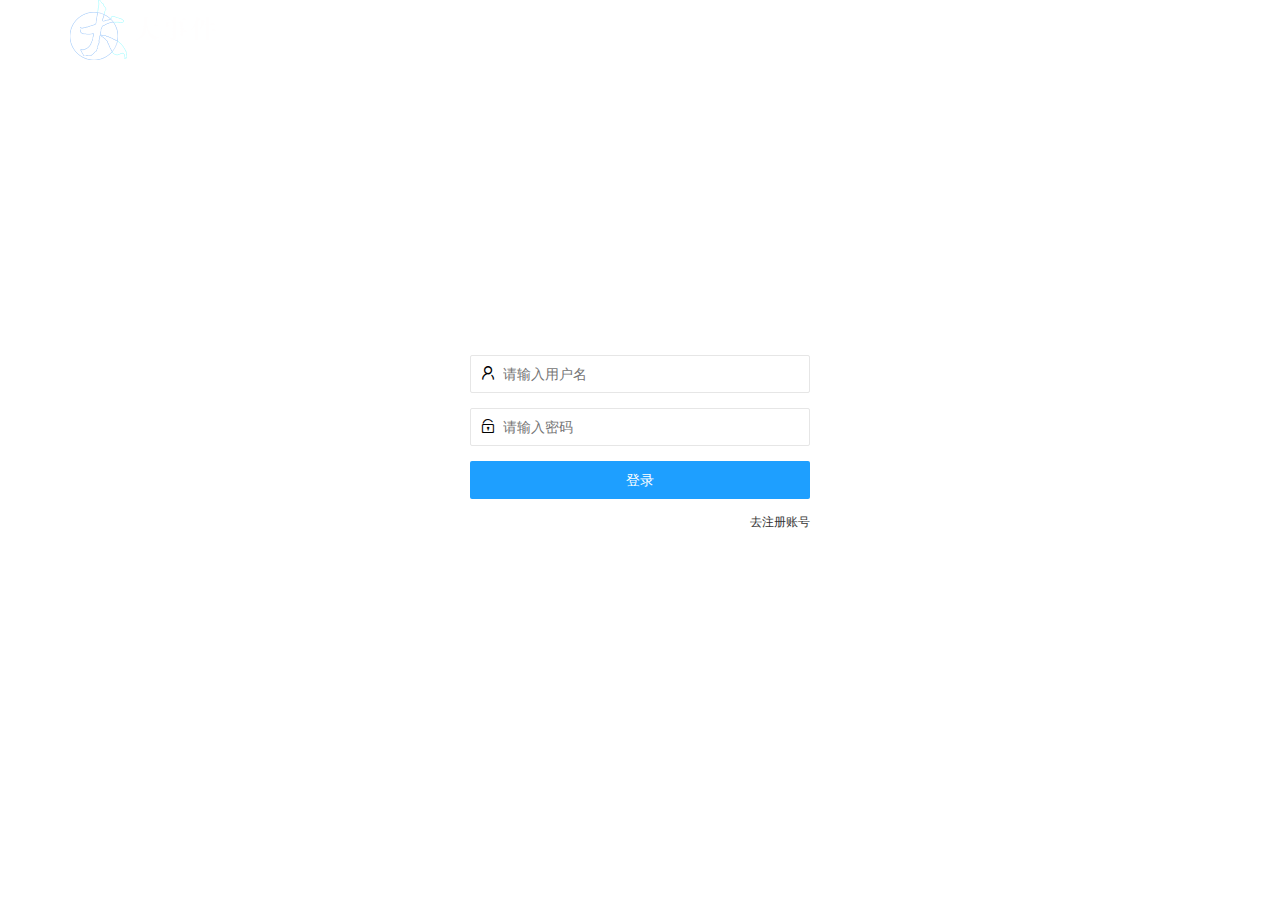
==== login.html @ 5ec87567 "大事件项目" ====
<!DOCTYPE html>
<html lang="en">

<head>
  <meta charset="UTF-8">
  <meta http-equiv="X-UA-Compatible" content="IE=edge">
  <meta name="viewport" content="width=
  , initial-scale=1.0">
  <title>登陆页面</title>
  <!-- 引入 layui 的 css -->
  <link rel="stylesheet" href="./assets/lib/layui/css/layui.css">
  <!-- 引入自己的 css -->
  <link rel="stylesheet" href="./assets/css/login.css">

</head>

<body>
  <!-- logo区域 -->
  <div class="layui-main">
    <img src="./assets/images/logo.png" alt="" />
  </div>

  <!-- login区域 -->
  <div class="loginAndRegBox">
    <div class="title-box"></div>
    <!-- 声明登陆的div -->
    <div class="login-box">
      <!-- 登陆的表单 -->
      <form class="layui-form" id="formLogin">
        <!-- 用户名 -->
        <div class="layui-form-item">
          <i class="layui-icon layui-icon-username"></i>
          <input type="text" name="username" required lay-verify="required" placeholder="请输入用户名" autocomplete="off"
            class="layui-input">
        </div>
        <!-- 密码 -->
        <div class="layui-form-item">
          <i class="layui-icon layui-icon-password"></i>
          <input type="password" name="password" required lay-verify="required|pwd" placeholder="请输入密码"
            autocomplete="off" class="layui-input">
        </div>
        <!-- 登录按钮 -->
        <div class="layui-form-item">
          <button class="layui-btn layui-btn layui-btn-fluid layui-btn layui-btn-normal" lay-submit>登录</button>
        </div>
        <div class="layui-form-item links">
          <a href="javascript:;" id="go2Reg">去注册账号</a>
      </form>
    </div>
  </div>
  <!-- 声明注册的div -->
  <div class="reg-box">
    <!-- 注册的表单 -->
    <form class="layui-form" id="formReg">
      <!-- 用户名 -->
      <div class="layui-form-item">
        <i class="layui-icon layui-icon-username"></i>
        <input type="text" name="username" required lay-verify="required" placeholder="请输入用户名" autocomplete="off"
          class="layui-input">
      </div>
      <!-- 密码 -->
      <div class="layui-form-item">
        <i class="layui-icon layui-icon-password"></i>
        <input type="password" name="password" required lay-verify="required|pwd" placeholder="请输入密码" autocomplete="off"
          class="layui-input">
      </div>
      <!-- 密码确认框 -->
      <div class="layui-form-item">
        <i class="layui-icon layui-icon-password"></i>
        <input id="password" type="password" name="repassword" required lay-verify="required|pwd|repwd" placeholder="再次确认密码"
          autocomplete="off" class="layui-input">
      </div>
      <!-- 注册按钮 -->
      <div class="layui-form-item">
        <button class="layui-btn layui-btn layui-btn-fluid layui-btn layui-btn-normal" lay-submit>注册</button>
      </div>
      <div class="layui-form-item links">
        <a href="javascript:;" id="go2Login">去登录</a>
    </form>
  </div>
  </div>
</body>

</html>

<!-- 导入 layui 的 js 文件 -->
<script src="/大事件/assets/lib/layui/layui.all.js"></script>

<!-- 引入 jQuery 文件 -->
<script src="./assets/lib/jquery.js"></script>

<!-- 导入 baseAPI 文件 -->
<script src="./assets/js/baseAPi.js"></script>

<!-- 引入自己的 js 文件 -->
<script src="./assets/js/login.js"></script>
---- assets/lib/layui/css/layui.css ----
/** layui-v2.5.5 MIT License By https://www.layui.com */
 .layui-inline,img{display:inline-block;vertical-align:middle}h1,h2,h3,h4,h5,h6{font-weight:400}.layui-edge,.layui-header,.layui-inline,.layui-main{position:relative}.layui-body,.layui-edge,.layui-elip{overflow:hidden}.layui-btn,.layui-edge,.layui-inline,img{vertical-align:middle}.layui-btn,.layui-disabled,.layui-icon,.layui-unselect{-moz-user-select:none;-webkit-user-select:none;-ms-user-select:none}.layui-elip,.layui-form-checkbox span,.layui-form-pane .layui-form-label{text-overflow:ellipsis;white-space:nowrap}.layui-breadcrumb,.layui-tree-btnGroup{visibility:hidden}blockquote,body,button,dd,div,dl,dt,form,h1,h2,h3,h4,h5,h6,input,li,ol,p,pre,td,textarea,th,ul{margin:0;padding:0;-webkit-tap-highlight-color:rgba(0,0,0,0)}a:active,a:hover{outline:0}img{border:none}li{list-style:none}table{border-collapse:collapse;border-spacing:0}h4,h5,h6{font-size:100%}button,input,optgroup,option,select,textarea{font-family:inherit;font-size:inherit;font-style:inherit;font-weight:inherit;outline:0}pre{white-space:pre-wrap;white-space:-moz-pre-wrap;white-space:-pre-wrap;white-space:-o-pre-wrap;word-wrap:break-word}body{line-height:24px;font:14px Helvetica Neue,Helvetica,PingFang SC,Tahoma,Arial,sans-serif}hr{height:1px;margin:10px 0;border:0;clear:both}a{color:#333;text-decoration:none}a:hover{color:#777}a cite{font-style:normal;*cursor:pointer}.layui-border-box,.layui-border-box *{box-sizing:border-box}.layui-box,.layui-box *{box-sizing:content-box}.layui-clear{clear:both;*zoom:1}.layui-clear:after{content:'\20';clear:both;*zoom:1;display:block;height:0}.layui-inline{*display:inline;*zoom:1}.layui-edge{display:inline-block;width:0;height:0;border-width:6px;border-style:dashed;border-color:transparent}.layui-edge-top{top:-4px;border-bottom-color:#999;border-bottom-style:solid}.layui-edge-right{border-left-color:#999;border-left-style:solid}.layui-edge-bottom{top:2px;border-top-color:#999;border-top-style:solid}.layui-edge-left{border-right-color:#999;border-right-style:solid}.layui-disabled,.layui-disabled:hover{color:#d2d2d2!important;cursor:not-allowed!important}.layui-circle{border-radius:100%}.layui-show{display:block!important}.layui-hide{display:none!important}@font-face{font-family:layui-icon;src:url(../font/iconfont.eot?v=250);src:url(../font/iconfont.eot?v=250#iefix) format('embedded-opentype'),url(../font/iconfont.woff2?v=250) format('woff2'),url(../font/iconfont.woff?v=250) format('woff'),url(../font/iconfont.ttf?v=250) format('truetype'),url(../font/iconfont.svg?v=250#layui-icon) format('svg')}.layui-icon{font-family:layui-icon!important;font-size:16px;font-style:normal;-webkit-font-smoothing:antialiased;-moz-osx-font-smoothing:grayscale}.layui-icon-reply-fill:before{content:"\e611"}.layui-icon-set-fill:before{content:"\e614"}.layui-icon-menu-fill:before{content:"\e60f"}.layui-icon-search:before{content:"\e615"}.layui-icon-share:before{content:"\e641"}.layui-icon-set-sm:before{content:"\e620"}.layui-icon-engine:before{content:"\e628"}.layui-icon-close:before{content:"\1006"}.layui-icon-close-fill:before{content:"\1007"}.layui-icon-chart-screen:before{content:"\e629"}.layui-icon-star:before{content:"\e600"}.layui-icon-circle-dot:before{content:"\e617"}.layui-icon-chat:before{content:"\e606"}.layui-icon-release:before{content:"\e609"}.layui-icon-list:before{content:"\e60a"}.layui-icon-chart:before{content:"\e62c"}.layui-icon-ok-circle:before{content:"\1005"}.layui-icon-layim-theme:before{content:"\e61b"}.layui-icon-table:before{content:"\e62d"}.layui-icon-right:before{content:"\e602"}.layui-icon-left:before{content:"\e603"}.layui-icon-cart-simple:before{content:"\e698"}.layui-icon-face-cry:before{content:"\e69c"}.layui-icon-face-smile:before{content:"\e6af"}.layui-icon-survey:before{content:"\e6b2"}.layui-icon-tree:before{content:"\e62e"}.layui-icon-upload-circle:before{content:"\e62f"}.layui-icon-add-circle:before{content:"\e61f"}.layui-icon-download-circle:before{content:"\e601"}.layui-icon-templeate-1:before{content:"\e630"}.layui-icon-util:before{content:"\e631"}.layui-icon-face-surprised:before{content:"\e664"}.layui-icon-edit:before{content:"\e642"}.layui-icon-speaker:before{content:"\e645"}.layui-icon-down:before{content:"\e61a"}.layui-icon-file:before{content:"\e621"}.layui-icon-layouts:before{content:"\e632"}.layui-icon-rate-half:before{content:"\e6c9"}.layui-icon-add-circle-fine:before{content:"\e608"}.layui-icon-prev-circle:before{content:"\e633"}.layui-icon-read:before{content:"\e705"}.layui-icon-404:before{content:"\e61c"}.layui-icon-carousel:before{content:"\e634"}.layui-icon-help:before{content:"\e607"}.layui-icon-code-circle:before{content:"\e635"}.layui-icon-water:before{content:"\e636"}.layui-icon-username:before{content:"\e66f"}.layui-icon-find-fill:before{content:"\e670"}.layui-icon-about:before{content:"\e60b"}.layui-icon-location:before{content:"\e715"}.layui-icon-up:before{content:"\e619"}.layui-icon-pause:before{content:"\e651"}.layui-icon-date:before{content:"\e637"}.layui-icon-layim-uploadfile:before{content:"\e61d"}.layui-icon-delete:before{content:"\e640"}.layui-icon-play:before{content:"\e652"}.layui-icon-top:before{content:"\e604"}.layui-icon-friends:before{content:"\e612"}.layui-icon-refresh-3:before{content:"\e9aa"}.layui-icon-ok:before{content:"\e605"}.layui-icon-layer:before{content:"\e638"}.layui-icon-face-smile-fine:before{content:"\e60c"}.layui-icon-dollar:before{content:"\e659"}.layui-icon-group:before{content:"\e613"}.layui-icon-layim-download:before{content:"\e61e"}.layui-icon-picture-fine:before{content:"\e60d"}.layui-icon-link:before{content:"\e64c"}.layui-icon-diamond:before{content:"\e735"}.layui-icon-log:before{content:"\e60e"}.layui-icon-rate-solid:before{content:"\e67a"}.layui-icon-fonts-del:before{content:"\e64f"}.layui-icon-unlink:before{content:"\e64d"}.layui-icon-fonts-clear:before{content:"\e639"}.layui-icon-triangle-r:before{content:"\e623"}.layui-icon-circle:before{content:"\e63f"}.layui-icon-radio:before{content:"\e643"}.layui-icon-align-center:before{content:"\e647"}.layui-icon-align-right:before{content:"\e648"}.layui-icon-align-left:before{content:"\e649"}.layui-icon-loading-1:before{content:"\e63e"}.layui-icon-return:before{content:"\e65c"}.layui-icon-fonts-strong:before{content:"\e62b"}.layui-icon-upload:before{content:"\e67c"}.layui-icon-dialogue:before{content:"\e63a"}.layui-icon-video:before{content:"\e6ed"}.layui-icon-headset:before{content:"\e6fc"}.layui-icon-cellphone-fine:before{content:"\e63b"}.layui-icon-add-1:before{content:"\e654"}.layui-icon-face-smile-b:before{content:"\e650"}.layui-icon-fonts-html:before{content:"\e64b"}.layui-icon-form:before{content:"\e63c"}.layui-icon-cart:before{content:"\e657"}.layui-icon-camera-fill:before{content:"\e65d"}.layui-icon-tabs:before{content:"\e62a"}.layui-icon-fonts-code:before{content:"\e64e"}.layui-icon-fire:before{content:"\e756"}.layui-icon-set:before{content:"\e716"}.layui-icon-fonts-u:before{content:"\e646"}.layui-icon-triangle-d:before{content:"\e625"}.layui-icon-tips:before{content:"\e702"}.layui-icon-picture:before{content:"\e64a"}.layui-icon-more-vertical:before{content:"\e671"}.layui-icon-flag:before{content:"\e66c"}.layui-icon-loading:before{content:"\e63d"}.layui-icon-fonts-i:before{content:"\e644"}.layui-icon-refresh-1:before{content:"\e666"}.layui-icon-rmb:before{content:"\e65e"}.layui-icon-home:before{content:"\e68e"}.layui-icon-user:before{content:"\e770"}.layui-icon-notice:before{content:"\e667"}.layui-icon-login-weibo:before{content:"\e675"}.layui-icon-voice:before{content:"\e688"}.layui-icon-upload-drag:before{content:"\e681"}.layui-icon-login-qq:before{content:"\e676"}.layui-icon-snowflake:before{content:"\e6b1"}.layui-icon-file-b:before{content:"\e655"}.layui-icon-template:before{content:"\e663"}.layui-icon-auz:before{content:"\e672"}.layui-icon-console:before{content:"\e665"}.layui-icon-app:before{content:"\e653"}.layui-icon-prev:before{content:"\e65a"}.layui-icon-website:before{content:"\e7ae"}.layui-icon-next:before{content:"\e65b"}.layui-icon-component:before{content:"\e857"}.layui-icon-more:before{content:"\e65f"}.layui-icon-login-wechat:before{content:"\e677"}.layui-icon-shrink-right:before{content:"\e668"}.layui-icon-spread-left:before{content:"\e66b"}.layui-icon-camera:before{content:"\e660"}.layui-icon-note:before{content:"\e66e"}.layui-icon-refresh:before{content:"\e669"}.layui-icon-female:before{content:"\e661"}.layui-icon-male:before{content:"\e662"}.layui-icon-password:before{content:"\e673"}.layui-icon-senior:before{content:"\e674"}.layui-icon-theme:before{content:"\e66a"}.layui-icon-tread:before{content:"\e6c5"}.layui-icon-praise:before{content:"\e6c6"}.layui-icon-star-fill:before{content:"\e658"}.layui-icon-rate:before{content:"\e67b"}.layui-icon-template-1:before{content:"\e656"}.layui-icon-vercode:before{content:"\e679"}.layui-icon-cellphone:before{content:"\e678"}.layui-icon-screen-full:before{content:"\e622"}.layui-icon-screen-restore:before{content:"\e758"}.layui-icon-cols:before{content:"\e610"}.layui-icon-export:before{content:"\e67d"}.layui-icon-print:before{content:"\e66d"}.layui-icon-slider:before{content:"\e714"}.layui-icon-addition:before{content:"\e624"}.layui-icon-subtraction:before{content:"\e67e"}.layui-icon-service:before{content:"\e626"}.layui-icon-transfer:before{content:"\e691"}.layui-main{width:1140px;margin:0 auto}.layui-header{z-index:1000;height:60px}.layui-header a:hover{transition:all .5s;-webkit-transition:all .5s}.layui-side{position:fixed;left:0;top:0;bottom:0;z-index:999;width:200px;overflow-x:hidden}.layui-side-scroll{position:relative;width:220px;height:100%;overflow-x:hidden}.layui-body{position:absolute;left:200px;right:0;top:0;bottom:0;z-index:998;width:auto;overflow-y:auto;box-sizing:border-box}.layui-layout-body{overflow:hidden}.layui-layout-admin .layui-header{background-color:#23262E}.layui-layout-admin .layui-side{top:60px;width:200px;overflow-x:hidden}.layui-layout-admin .layui-body{position:fixed;top:60px;bottom:44px}.layui-layout-admin .layui-main{width:auto;margin:0 15px}.layui-layout-admin .layui-footer{position:fixed;left:200px;right:0;bottom:0;height:44px;line-height:44px;padding:0 15px;background-color:#eee}.layui-layout-admin .layui-logo{position:absolute;left:0;top:0;width:200px;height:100%;line-height:60px;text-align:center;color:#009688;font-size:16px}.layui-layout-admin .layui-header .layui-nav{background:0 0}.layui-layout-left{position:absolute!important;left:200px;top:0}.layui-layout-right{position:absolute!important;right:0;top:0}.layui-container{position:relative;margin:0 auto;padding:0 15px;box-sizing:border-box}.layui-fluid{position:relative;margin:0 auto;padding:0 15px}.layui-row:after,.layui-row:before{content:'';display:block;clear:both}.layui-col-lg1,.layui-col-lg10,.layui-col-lg11,.layui-col-lg12,.layui-col-lg2,.layui-col-lg3,.layui-col-lg4,.layui-col-lg5,.layui-col-lg6,.layui-col-lg7,.layui-col-lg8,.layui-col-lg9,.layui-col-md1,.layui-col-md10,.layui-col-md11,.layui-col-md12,.layui-col-md2,.layui-col-md3,.layui-col-md4,.layui-col-md5,.layui-col-md6,.layui-col-md7,.layui-col-md8,.layui-col-md9,.layui-col-sm1,.layui-col-sm10,.layui-col-sm11,.layui-col-sm12,.layui-col-sm2,.layui-col-sm3,.layui-col-sm4,.layui-col-sm5,.layui-col-sm6,.layui-col-sm7,.layui-col-sm8,.layui-col-sm9,.layui-col-xs1,.layui-col-xs10,.layui-col-xs11,.layui-col-xs12,.layui-col-xs2,.layui-col-xs3,.layui-col-xs4,.layui-col-xs5,.layui-col-xs6,.layui-col-xs7,.layui-col-xs8,.layui-col-xs9{position:relative;display:block;box-sizing:border-box}.layui-col-xs1,.layui-col-xs10,.layui-col-xs11,.layui-col-xs12,.layui-col-xs2,.layui-col-xs3,.layui-col-xs4,.layui-col-xs5,.layui-col-xs6,.layui-col-xs7,.layui-col-xs8,.layui-col-xs9{float:left}.layui-col-xs1{width:8.33333333%}.layui-col-xs2{width:16.66666667%}.layui-col-xs3{width:25%}.layui-col-xs4{width:33.33333333%}.layui-col-xs5{width:41.66666667%}.layui-col-xs6{width:50%}.layui-col-xs7{width:58.33333333%}.layui-col-xs8{width:66.66666667%}.layui-col-xs9{width:75%}.layui-col-xs10{width:83.33333333%}.layui-col-xs11{width:91.66666667%}.layui-col-xs12{width:100%}.layui-col-xs-offset1{margin-left:8.33333333%}.layui-col-xs-offset2{margin-left:16.66666667%}.layui-col-xs-offset3{margin-left:25%}.layui-col-xs-offset4{margin-left:33.33333333%}.layui-col-xs-offset5{margin-left:41.66666667%}.layui-col-xs-offset6{margin-left:50%}.layui-col-xs-offset7{margin-left:58.33333333%}.layui-col-xs-offset8{margin-left:66.66666667%}.layui-col-xs-offset9{margin-left:75%}.layui-col-xs-offset10{margin-left:83.33333333%}.layui-col-xs-offset11{margin-left:91.66666667%}.layui-col-xs-offset12{margin-left:100%}@media screen and (max-width:768px){.layui-hide-xs{display:none!important}.layui-show-xs-block{display:block!important}.layui-show-xs-inline{display:inline!important}.layui-show-xs-inline-block{display:inline-block!important}}@media screen and (min-width:768px){.layui-container{width:750px}.layui-hide-sm{display:none!important}.layui-show-sm-block{display:block!important}.layui-show-sm-inline{display:inline!important}.layui-show-sm-inline-block{display:inline-block!important}.layui-col-sm1,.layui-col-sm10,.layui-col-sm11,.layui-col-sm12,.layui-col-sm2,.layui-col-sm3,.layui-col-sm4,.layui-col-sm5,.layui-col-sm6,.layui-col-sm7,.layui-col-sm8,.layui-col-sm9{float:left}.layui-col-sm1{width:8.33333333%}.layui-col-sm2{width:16.66666667%}.layui-col-sm3{width:25%}.layui-col-sm4{width:33.33333333%}.layui-col-sm5{width:41.66666667%}.layui-col-sm6{width:50%}.layui-col-sm7{width:58.33333333%}.layui-col-sm8{width:66.66666667%}.layui-col-sm9{width:75%}.layui-col-sm10{width:83.33333333%}.layui-col-sm11{width:91.66666667%}.layui-col-sm12{width:100%}.layui-col-sm-offset1{margin-left:8.33333333%}.layui-col-sm-offset2{margin-left:16.66666667%}.layui-col-sm-offset3{margin-left:25%}.layui-col-sm-offset4{margin-left:33.33333333%}.layui-col-sm-offset5{margin-left:41.66666667%}.layui-col-sm-offset6{margin-left:50%}.layui-col-sm-offset7{margin-left:58.33333333%}.layui-col-sm-offset8{margin-left:66.66666667%}.layui-col-sm-offset9{margin-left:75%}.layui-col-sm-offset10{margin-left:83.33333333%}.layui-col-sm-offset11{margin-left:91.66666667%}.layui-col-sm-offset12{margin-left:100%}}@media screen and (min-width:992px){.layui-container{width:970px}.layui-hide-md{display:none!important}.layui-show-md-block{display:block!important}.layui-show-md-inline{display:inline!important}.layui-show-md-inline-block{display:inline-block!important}.layui-col-md1,.layui-col-md10,.layui-col-md11,.layui-col-md12,.layui-col-md2,.layui-col-md3,.layui-col-md4,.layui-col-md5,.layui-col-md6,.layui-col-md7,.layui-col-md8,.layui-col-md9{float:left}.layui-col-md1{width:8.33333333%}.layui-col-md2{width:16.66666667%}.layui-col-md3{width:25%}.layui-col-md4{width:33.33333333%}.layui-col-md5{width:41.66666667%}.layui-col-md6{width:50%}.layui-col-md7{width:58.33333333%}.layui-col-md8{width:66.66666667%}.layui-col-md9{width:75%}.layui-col-md10{width:83.33333333%}.layui-col-md11{width:91.66666667%}.layui-col-md12{width:100%}.layui-col-md-offset1{margin-left:8.33333333%}.layui-col-md-offset2{margin-left:16.66666667%}.layui-col-md-offset3{margin-left:25%}.layui-col-md-offset4{margin-left:33.33333333%}.layui-col-md-offset5{margin-left:41.66666667%}.layui-col-md-offset6{margin-left:50%}.layui-col-md-offset7{margin-left:58.33333333%}.layui-col-md-offset8{margin-left:66.66666667%}.layui-col-md-offset9{margin-left:75%}.layui-col-md-offset10{margin-left:83.33333333%}.layui-col-md-offset11{margin-left:91.66666667%}.layui-col-md-offset12{margin-left:100%}}@media screen and (min-width:1200px){.layui-container{width:1170px}.layui-hide-lg{display:none!important}.layui-show-lg-block{display:block!important}.layui-show-lg-inline{display:inline!important}.layui-show-lg-inline-block{display:inline-block!important}.layui-col-lg1,.layui-col-lg10,.layui-col-lg11,.layui-col-lg12,.layui-col-lg2,.layui-col-lg3,.layui-col-lg4,.layui-col-lg5,.layui-col-lg6,.layui-col-lg7,.layui-col-lg8,.layui-col-lg9{float:left}.layui-col-lg1{width:8.33333333%}.layui-col-lg2{width:16.66666667%}.layui-col-lg3{width:25%}.layui-col-lg4{width:33.33333333%}.layui-col-lg5{width:41.66666667%}.layui-col-lg6{width:50%}.layui-col-lg7{width:58.33333333%}.layui-col-lg8{width:66.66666667%}.layui-col-lg9{width:75%}.layui-col-lg10{width:83.33333333%}.layui-col-lg11{width:91.66666667%}.layui-col-lg12{width:100%}.layui-col-lg-offset1{margin-left:8.33333333%}.layui-col-lg-offset2{margin-left:16.66666667%}.layui-col-lg-offset3{margin-left:25%}.layui-col-lg-offset4{margin-left:33.33333333%}.layui-col-lg-offset5{margin-left:41.66666667%}.layui-col-lg-offset6{margin-left:50%}.layui-col-lg-offset7{margin-left:58.33333333%}.layui-col-lg-offset8{margin-left:66.66666667%}.layui-col-lg-offset9{margin-left:75%}.layui-col-lg-offset10{margin-left:83.33333333%}.layui-col-lg-offset11{margin-left:91.66666667%}.layui-col-lg-offset12{margin-left:100%}}.layui-col-space1{margin:-.5px}.layui-col-space1>*{padding:.5px}.layui-col-space3{margin:-1.5px}.layui-col-space3>*{padding:1.5px}.layui-col-space5{margin:-2.5px}.layui-col-space5>*{padding:2.5px}.layui-col-space8{margin:-3.5px}.layui-col-space8>*{padding:3.5px}.layui-col-space10{margin:-5px}.layui-col-space10>*{padding:5px}.layui-col-space12{margin:-6px}.layui-col-space12>*{padding:6px}.layui-col-space15{margin:-7.5px}.layui-col-space15>*{padding:7.5px}.layui-col-space18{margin:-9px}.layui-col-space18>*{padding:9px}.layui-col-space20{margin:-10px}.layui-col-space20>*{padding:10px}.layui-col-space22{margin:-11px}.layui-col-space22>*{padding:11px}.layui-col-space25{margin:-12.5px}.layui-col-space25>*{padding:12.5px}.layui-col-space30{margin:-15px}.layui-col-space30>*{padding:15px}.layui-btn,.layui-input,.layui-select,.layui-textarea,.layui-upload-button{outline:0;-webkit-appearance:none;transition:all .3s;-webkit-transition:all .3s;box-sizing:border-box}.layui-elem-quote{margin-bottom:10px;padding:15px;line-height:22px;border-left:5px solid #009688;border-radius:0 2px 2px 0;background-color:#f2f2f2}.layui-quote-nm{border-style:solid;border-width:1px 1px 1px 5px;background:0 0}.layui-elem-field{margin-bottom:10px;padding:0;border-width:1px;border-style:solid}.layui-elem-field legend{margin-left:20px;padding:0 10px;font-size:20px;font-weight:300}.layui-field-title{margin:10px 0 20px;border-width:1px 0 0}.layui-field-box{padding:10px 15px}.layui-field-title .layui-field-box{padding:10px 0}.layui-progress{position:relative;height:6px;border-radius:20px;background-color:#e2e2e2}.layui-progress-bar{position:absolute;left:0;top:0;width:0;max-width:100%;height:6px;border-radius:20px;text-align:right;background-color:#5FB878;transition:all .3s;-webkit-transition:all .3s}.layui-progress-big,.layui-progress-big .layui-progress-bar{height:18px;line-height:18px}.layui-progress-text{position:relative;top:-20px;line-height:18px;font-size:12px;color:#666}.layui-progress-big .layui-progress-text{position:static;padding:0 10px;color:#fff}.layui-collapse{border-width:1px;border-style:solid;border-radius:2px}.layui-colla-content,.layui-colla-item{border-top-width:1px;border-top-style:solid}.layui-colla-item:first-child{border-top:none}.layui-colla-title{position:relative;height:42px;line-height:42px;padding:0 15px 0 35px;color:#333;background-color:#f2f2f2;cursor:pointer;font-size:14px;overflow:hidden}.layui-colla-content{display:none;padding:10px 15px;line-height:22px;color:#666}.layui-colla-icon{position:absolute;left:15px;top:0;font-size:14px}.layui-card{margin-bottom:15px;border-radius:2px;background-color:#fff;box-shadow:0 1px 2px 0 rgba(0,0,0,.05)}.layui-card:last-child{margin-bottom:0}.layui-card-header{position:relative;height:42px;line-height:42px;padding:0 15px;border-bottom:1px solid #f6f6f6;color:#333;border-radius:2px 2px 0 0;font-size:14px}.layui-bg-black,.layui-bg-blue,.layui-bg-cyan,.layui-bg-green,.layui-bg-orange,.layui-bg-red{color:#fff!important}.layui-card-body{position:relative;padding:10px 15px;line-height:24px}.layui-card-body[pad15]{padding:15px}.layui-card-body[pad20]{padding:20px}.layui-card-body .layui-table{margin:5px 0}.layui-card .layui-tab{margin:0}.layui-panel-window{position:relative;padding:15px;border-radius:0;border-top:5px solid #E6E6E6;background-color:#fff}.layui-auxiliar-moving{position:fixed;left:0;right:0;top:0;bottom:0;width:100%;height:100%;background:0 0;z-index:9999999999}.layui-form-label,.layui-form-mid,.layui-form-select,.layui-input-block,.layui-input-inline,.layui-textarea{position:relative}.layui-bg-red{background-color:#FF5722!important}.layui-bg-orange{background-color:#FFB800!important}.layui-bg-green{background-color:#009688!important}.layui-bg-cyan{background-color:#2F4056!important}.layui-bg-blue{background-color:#1E9FFF!important}.layui-bg-black{background-color:#393D49!important}.layui-bg-gray{background-color:#eee!important;color:#666!important}.layui-badge-rim,.layui-colla-content,.layui-colla-item,.layui-collapse,.layui-elem-field,.layui-form-pane .layui-form-item[pane],.layui-form-pane .layui-form-label,.layui-input,.layui-layedit,.layui-layedit-tool,.layui-quote-nm,.layui-select,.layui-tab-bar,.layui-tab-card,.layui-tab-title,.layui-tab-title .layui-this:after,.layui-textarea{border-color:#e6e6e6}.layui-timeline-item:before,hr{background-color:#e6e6e6}.layui-text{line-height:22px;font-size:14px;color:#666}.layui-text h1,.layui-text h2,.layui-text h3{font-weight:500;color:#333}.layui-text h1{font-size:30px}.layui-text h2{font-size:24px}.layui-text h3{font-size:18px}.layui-text a:not(.layui-btn){color:#01AAED}.layui-text a:not(.layui-btn):hover{text-decoration:underline}.layui-text ul{padding:5px 0 5px 15px}.layui-text ul li{margin-top:5px;list-style-type:disc}.layui-text em,.layui-word-aux{color:#999!important;padding:0 5px!important}.layui-btn{display:inline-block;height:38px;line-height:38px;padding:0 18px;background-color:#009688;color:#fff;white-space:nowrap;text-align:center;font-size:14px;border:none;border-radius:2px;cursor:pointer}.layui-btn:hover{opacity:.8;filter:alpha(opacity=80);color:#fff}.layui-btn:active{opacity:1;filter:alpha(opacity=100)}.layui-btn+.layui-btn{margin-left:10px}.layui-btn-container{font-size:0}.layui-btn-container .layui-btn{margin-right:10px;margin-bottom:10px}.layui-btn-container .layui-btn+.layui-btn{margin-left:0}.layui-table .layui-btn-container .layui-btn{margin-bottom:9px}.layui-btn-radius{border-radius:100px}.layui-btn .layui-icon{margin-right:3px;font-size:18px;vertical-align:bottom;vertical-align:middle\9}.layui-btn-primary{border:1px solid #C9C9C9;background-color:#fff;color:#555}.layui-btn-primary:hover{border-color:#009688;color:#333}.layui-btn-normal{background-color:#1E9FFF}.layui-btn-warm{background-color:#FFB800}.layui-btn-danger{background-color:#FF5722}.layui-btn-checked{background-color:#5FB878}.layui-btn-disabled,.layui-btn-disabled:active,.layui-btn-disabled:hover{border:1px solid #e6e6e6;background-color:#FBFBFB;color:#C9C9C9;cursor:not-allowed;opacity:1}.layui-btn-lg{height:44px;line-height:44px;padding:0 25px;font-size:16px}.layui-btn-sm{height:30px;line-height:30px;padding:0 10px;font-size:12px}.layui-btn-sm i{font-size:16px!important}.layui-btn-xs{height:22px;line-height:22px;padding:0 5px;font-size:12px}.layui-btn-xs i{font-size:14px!important}.layui-btn-group{display:inline-block;vertical-align:middle;font-size:0}.layui-btn-group .layui-btn{margin-left:0!important;margin-right:0!important;border-left:1px solid rgba(255,255,255,.5);border-radius:0}.layui-btn-group .layui-btn-primary{border-left:none}.layui-btn-group .layui-btn-primary:hover{border-color:#C9C9C9;color:#009688}.layui-btn-group .layui-btn:first-child{border-left:none;border-radius:2px 0 0 2px}.layui-btn-group .layui-btn-primary:first-child{border-left:1px solid #c9c9c9}.layui-btn-group .layui-btn:last-child{border-radius:0 2px 2px 0}.layui-btn-group .layui-btn+.layui-btn{margin-left:0}.layui-btn-group+.layui-btn-group{margin-left:10px}.layui-btn-fluid{width:100%}.layui-input,.layui-select,.layui-textarea{height:38px;line-height:1.3;line-height:38px\9;border-width:1px;border-style:solid;background-color:#fff;border-radius:2px}.layui-input::-webkit-input-placeholder,.layui-select::-webkit-input-placeholder,.layui-textarea::-webkit-input-placeholder{line-height:1.3}.layui-input,.layui-textarea{display:block;width:100%;padding-left:10px}.layui-input:hover,.layui-textarea:hover{border-color:#D2D2D2!important}.layui-input:focus,.layui-textarea:focus{border-color:#C9C9C9!important}.layui-textarea{min-height:100px;height:auto;line-height:20px;padding:6px 10px;resize:vertical}.layui-select{padding:0 10px}.layui-form input[type=checkbox],.layui-form input[type=radio],.layui-form select{display:none}.layui-form [lay-ignore]{display:initial}.layui-form-item{margin-bottom:15px;clear:both;*zoom:1}.layui-form-item:after{content:'\20';clear:both;*zoom:1;display:block;height:0}.layui-form-label{float:left;display:block;padding:9px 15px;width:80px;font-weight:400;line-height:20px;text-align:right}.layui-form-label-col{display:block;float:none;padding:9px 0;line-height:20px;text-align:left}.layui-form-item .layui-inline{margin-bottom:5px;margin-right:10px}.layui-input-block{margin-left:110px;min-height:36px}.layui-input-inline{display:inline-block;vertical-align:middle}.layui-form-item .layui-input-inline{float:left;width:190px;margin-right:10px}.layui-form-text .layui-input-inline{width:auto}.layui-form-mid{float:left;display:block;padding:9px 0!important;line-height:20px;margin-right:10px}.layui-form-danger+.layui-form-select .layui-input,.layui-form-danger:focus{border-color:#FF5722!important}.layui-form-select .layui-input{padding-right:30px;cursor:pointer}.layui-form-select .layui-edge{position:absolute;right:10px;top:50%;margin-top:-3px;cursor:pointer;border-width:6px;border-top-color:#c2c2c2;border-top-style:solid;transition:all .3s;-webkit-transition:all .3s}.layui-form-select dl{display:none;position:absolute;left:0;top:42px;padding:5px 0;z-index:899;min-width:100%;border:1px solid #d2d2d2;max-height:300px;overflow-y:auto;background-color:#fff;border-radius:2px;box-shadow:0 2px 4px rgba(0,0,0,.12);box-sizing:border-box}.layui-form-select dl dd,.layui-form-select dl dt{padding:0 10px;line-height:36px;white-space:nowrap;overflow:hidden;text-overflow:ellipsis}.layui-form-select dl dt{font-size:12px;color:#999}.layui-form-select dl dd{cursor:pointer}.layui-form-select dl dd:hover{background-color:#f2f2f2;-webkit-transition:.5s all;transition:.5s all}.layui-form-select .layui-select-group dd{padding-left:20px}.layui-form-select dl dd.layui-select-tips{padding-left:10px!important;color:#999}.layui-form-select dl dd.layui-this{background-color:#5FB878;color:#fff}.layui-form-checkbox,.layui-form-select dl dd.layui-disabled{background-color:#fff}.layui-form-selected dl{display:block}.layui-form-checkbox,.layui-form-checkbox *,.layui-form-switch{display:inline-block;vertical-align:middle}.layui-form-selected .layui-edge{margin-top:-9px;-webkit-transform:rotate(180deg);transform:rotate(180deg);margin-top:-3px\9}:root .layui-form-selected .layui-edge{margin-top:-9px\0/IE9}.layui-form-selectup dl{top:auto;bottom:42px}.layui-select-none{margin:5px 0;text-align:center;color:#999}.layui-select-disabled .layui-disabled{border-color:#eee!important}.layui-select-disabled .layui-edge{border-top-color:#d2d2d2}.layui-form-checkbox{position:relative;height:30px;line-height:30px;margin-right:10px;padding-right:30px;cursor:pointer;font-size:0;-webkit-transition:.1s linear;transition:.1s linear;box-sizing:border-box}.layui-form-checkbox span{padding:0 10px;height:100%;font-size:14px;border-radius:2px 0 0 2px;background-color:#d2d2d2;color:#fff;overflow:hidden}.layui-form-checkbox:hover span{background-color:#c2c2c2}.layui-form-checkbox i{position:absolute;right:0;top:0;width:30px;height:28px;border:1px solid #d2d2d2;border-left:none;border-radius:0 2px 2px 0;color:#fff;font-size:20px;text-align:center}.layui-form-checkbox:hover i{border-color:#c2c2c2;color:#c2c2c2}.layui-form-checked,.layui-form-checked:hover{border-color:#5FB878}.layui-form-checked span,.layui-form-checked:hover span{background-color:#5FB878}.layui-form-checked i,.layui-form-checked:hover i{color:#5FB878}.layui-form-item .layui-form-checkbox{margin-top:4px}.layui-form-checkbox[lay-skin=primary]{height:auto!important;line-height:normal!important;min-width:18px;min-height:18px;border:none!important;margin-right:0;padding-left:28px;padding-right:0;background:0 0}.layui-form-checkbox[lay-skin=primary] span{padding-left:0;padding-right:15px;line-height:18px;background:0 0;color:#666}.layui-form-checkbox[lay-skin=primary] i{right:auto;left:0;width:16px;height:16px;line-height:16px;border:1px solid #d2d2d2;font-size:12px;border-radius:2px;background-color:#fff;-webkit-transition:.1s linear;transition:.1s linear}.layui-form-checkbox[lay-skin=primary]:hover i{border-color:#5FB878;color:#fff}.layui-form-checked[lay-skin=primary] i{border-color:#5FB878!important;background-color:#5FB878;color:#fff}.layui-checkbox-disbaled[lay-skin=primary] span{background:0 0!important;color:#c2c2c2}.layui-checkbox-disbaled[lay-skin=primary]:hover i{border-color:#d2d2d2}.layui-form-item .layui-form-checkbox[lay-skin=primary]{margin-top:10px}.layui-form-switch{position:relative;height:22px;line-height:22px;min-width:35px;padding:0 5px;margin-top:8px;border:1px solid #d2d2d2;border-radius:20px;cursor:pointer;background-color:#fff;-webkit-transition:.1s linear;transition:.1s linear}.layui-form-switch i{position:absolute;left:5px;top:3px;width:16px;height:16px;border-radius:20px;background-color:#d2d2d2;-webkit-transition:.1s linear;transition:.1s linear}.layui-form-switch em{position:relative;top:0;width:25px;margin-left:21px;padding:0!important;text-align:center!important;color:#999!important;font-style:normal!important;font-size:12px}.layui-form-onswitch{border-color:#5FB878;background-color:#5FB878}.layui-checkbox-disbaled,.layui-checkbox-disbaled i{border-color:#e2e2e2!important}.layui-form-onswitch i{left:100%;margin-left:-21px;background-color:#fff}.layui-form-onswitch em{margin-left:5px;margin-right:21px;color:#fff!important}.layui-checkbox-disbaled span{background-color:#e2e2e2!important}.layui-checkbox-disbaled:hover i{color:#fff!important}[lay-radio]{display:none}.layui-form-radio,.layui-form-radio *{display:inline-block;vertical-align:middle}.layui-form-radio{line-height:28px;margin:6px 10px 0 0;padding-right:10px;cursor:pointer;font-size:0}.layui-form-radio *{font-size:14px}.layui-form-radio>i{margin-right:8px;font-size:22px;color:#c2c2c2}.layui-form-radio>i:hover,.layui-form-radioed>i{color:#5FB878}.layui-radio-disbaled>i{color:#e2e2e2!important}.layui-form-pane .layui-form-label{width:110px;padding:8px 15px;height:38px;line-height:20px;border-width:1px;border-style:solid;border-radius:2px 0 0 2px;text-align:center;background-color:#FBFBFB;overflow:hidden;box-sizing:border-box}.layui-form-pane .layui-input-inline{margin-left:-1px}.layui-form-pane .layui-input-block{margin-left:110px;left:-1px}.layui-form-pane .layui-input{border-radius:0 2px 2px 0}.layui-form-pane .layui-form-text .layui-form-label{float:none;width:100%;border-radius:2px;box-sizing:border-box;text-align:left}.layui-form-pane .layui-form-text .layui-input-inline{display:block;margin:0;top:-1px;clear:both}.layui-form-pane .layui-form-text .layui-input-block{margin:0;left:0;top:-1px}.layui-form-pane .layui-form-text .layui-textarea{min-height:100px;border-radius:0 0 2px 2px}.layui-form-pane .layui-form-checkbox{margin:4px 0 4px 10px}.layui-form-pane .layui-form-radio,.layui-form-pane .layui-form-switch{margin-top:6px;margin-left:10px}.layui-form-pane .layui-form-item[pane]{position:relative;border-width:1px;border-style:solid}.layui-form-pane .layui-form-item[pane] .layui-form-label{position:absolute;left:0;top:0;height:100%;border-width:0 1px 0 0}.layui-form-pane .layui-form-item[pane] .layui-input-inline{margin-left:110px}@media screen and (max-width:450px){.layui-form-item .layui-form-label{text-overflow:ellipsis;overflow:hidden;white-space:nowrap}.layui-form-item .layui-inline{display:block;margin-right:0;margin-bottom:20px;clear:both}.layui-form-item .layui-inline:after{content:'\20';clear:both;display:block;height:0}.layui-form-item .layui-input-inline{display:block;float:none;left:-3px;width:auto;margin:0 0 10px 112px}.layui-form-item .layui-input-inline+.layui-form-mid{margin-left:110px;top:-5px;padding:0}.layui-form-item .layui-form-checkbox{margin-right:5px;margin-bottom:5px}}.layui-layedit{border-width:1px;border-style:solid;border-radius:2px}.layui-layedit-tool{padding:3px 5px;border-bottom-width:1px;border-bottom-style:solid;font-size:0}.layedit-tool-fixed{position:fixed;top:0;border-top:1px solid #e2e2e2}.layui-layedit-tool .layedit-tool-mid,.layui-layedit-tool .layui-icon{display:inline-block;vertical-align:middle;text-align:center;font-size:14px}.layui-layedit-tool .layui-icon{position:relative;width:32px;height:30px;line-height:30px;margin:3px 5px;color:#777;cursor:pointer;border-radius:2px}.layui-layedit-tool .layui-icon:hover{color:#393D49}.layui-layedit-tool .layui-icon:active{color:#000}.layui-layedit-tool .layedit-tool-active{background-color:#e2e2e2;color:#000}.layui-layedit-tool .layui-disabled,.layui-layedit-tool .layui-disabled:hover{color:#d2d2d2;cursor:not-allowed}.layui-layedit-tool .layedit-tool-mid{width:1px;height:18px;margin:0 10px;background-color:#d2d2d2}.layedit-tool-html{width:50px!important;font-size:30px!important}.layedit-tool-b,.layedit-tool-code,.layedit-tool-help{font-size:16px!important}.layedit-tool-d,.layedit-tool-face,.layedit-tool-image,.layedit-tool-unlink{font-size:18px!important}.layedit-tool-image input{position:absolute;font-size:0;left:0;top:0;width:100%;height:100%;opacity:.01;filter:Alpha(opacity=1);cursor:pointer}.layui-layedit-iframe iframe{display:block;width:100%}#LAY_layedit_code{overflow:hidden}.layui-laypage{display:inline-block;*display:inline;*zoom:1;vertical-align:middle;margin:10px 0;font-size:0}.layui-laypage>a:first-child,.layui-laypage>a:first-child em{border-radius:2px 0 0 2px}.layui-laypage>a:last-child,.layui-laypage>a:last-child em{border-radius:0 2px 2px 0}.layui-laypage>:first-child{margin-left:0!important}.layui-laypage>:last-child{margin-right:0!important}.layui-laypage a,.layui-laypage button,.layui-laypage input,.layui-laypage select,.layui-laypage span{border:1px solid #e2e2e2}.layui-laypage a,.layui-laypage span{display:inline-block;*display:inline;*zoom:1;vertical-align:middle;padding:0 15px;height:28px;line-height:28px;margin:0 -1px 5px 0;background-color:#fff;color:#333;font-size:12px}.layui-flow-more a *,.layui-laypage input,.layui-table-view select[lay-ignore]{display:inline-block}.layui-laypage a:hover{color:#009688}.layui-laypage em{font-style:normal}.layui-laypage .layui-laypage-spr{color:#999;font-weight:700}.layui-laypage a{text-decoration:none}.layui-laypage .layui-laypage-curr{position:relative}.layui-laypage .layui-laypage-curr em{position:relative;color:#fff}.layui-laypage .layui-laypage-curr .layui-laypage-em{position:absolute;left:-1px;top:-1px;padding:1px;width:100%;height:100%;background-color:#009688}.layui-laypage-em{border-radius:2px}.layui-laypage-next em,.layui-laypage-prev em{font-family:Sim sun;font-size:16px}.layui-laypage .layui-laypage-count,.layui-laypage .layui-laypage-limits,.layui-laypage .layui-laypage-refresh,.layui-laypage .layui-laypage-skip{margin-left:10px;margin-right:10px;padding:0;border:none}.layui-laypage .layui-laypage-limits,.layui-laypage .layui-laypage-refresh{vertical-align:top}.layui-laypage .layui-laypage-refresh i{font-size:18px;cursor:pointer}.layui-laypage select{height:22px;padding:3px;border-radius:2px;cursor:pointer}.layui-laypage .layui-laypage-skip{height:30px;line-height:30px;color:#999}.layui-laypage button,.layui-laypage input{height:30px;line-height:30px;border-radius:2px;vertical-align:top;background-color:#fff;box-sizing:border-box}.layui-laypage input{width:40px;margin:0 10px;padding:0 3px;text-align:center}.layui-laypage input:focus,.layui-laypage select:focus{border-color:#009688!important}.layui-laypage button{margin-left:10px;padding:0 10px;cursor:pointer}.layui-table,.layui-table-view{margin:10px 0}.layui-flow-more{margin:10px 0;text-align:center;color:#999;font-size:14px}.layui-flow-more a{height:32px;line-height:32px}.layui-flow-more a *{vertical-align:top}.layui-flow-more a cite{padding:0 20px;border-radius:3px;background-color:#eee;color:#333;font-style:normal}.layui-flow-more a cite:hover{opacity:.8}.layui-flow-more a i{font-size:30px;color:#737383}.layui-table{width:100%;background-color:#fff;color:#666}.layui-table tr{transition:all .3s;-webkit-transition:all .3s}.layui-table th{text-align:left;font-weight:400}.layui-table tbody tr:hover,.layui-table thead tr,.layui-table-click,.layui-table-header,.layui-table-hover,.layui-table-mend,.layui-table-patch,.layui-table-tool,.layui-table-total,.layui-table-total tr,.layui-table[lay-even] tr:nth-child(even){background-color:#f2f2f2}.layui-table td,.layui-table th,.layui-table-col-set,.layui-table-fixed-r,.layui-table-grid-down,.layui-table-header,.layui-table-page,.layui-table-tips-main,.layui-table-tool,.layui-table-total,.layui-table-view,.layui-table[lay-skin=line],.layui-table[lay-skin=row]{border-width:1px;border-style:solid;border-color:#e6e6e6}.layui-table td,.layui-table th{position:relative;padding:9px 15px;min-height:20px;line-height:20px;font-size:14px}.layui-table[lay-skin=line] td,.layui-table[lay-skin=line] th{border-width:0 0 1px}.layui-table[lay-skin=row] td,.layui-table[lay-skin=row] th{border-width:0 1px 0 0}.layui-table[lay-skin=nob] td,.layui-table[lay-skin=nob] th{border:none}.layui-table img{max-width:100px}.layui-table[lay-size=lg] td,.layui-table[lay-size=lg] th{padding:15px 30px}.layui-table-view .layui-table[lay-size=lg] .layui-table-cell{height:40px;line-height:40px}.layui-table[lay-size=sm] td,.layui-table[lay-size=sm] th{font-size:12px;padding:5px 10px}.layui-table-view .layui-table[lay-size=sm] .layui-table-cell{height:20px;line-height:20px}.layui-table[lay-data]{display:none}.layui-table-box{position:relative;overflow:hidden}.layui-table-view .layui-table{position:relative;width:auto;margin:0}.layui-table-view .layui-table[lay-skin=line]{border-width:0 1px 0 0}.layui-table-view .layui-table[lay-skin=row]{border-width:0 0 1px}.layui-table-view .layui-table td,.layui-table-view .layui-table th{padding:5px 0;border-top:none;border-left:none}.layui-table-view .layui-table th.layui-unselect .layui-table-cell span{cursor:pointer}.layui-table-view .layui-table td{cursor:default}.layui-table-view .layui-table td[data-edit=text]{cursor:text}.layui-table-view .layui-form-checkbox[lay-skin=primary] i{width:18px;height:18px}.layui-table-view .layui-form-radio{line-height:0;padding:0}.layui-table-view .layui-form-radio>i{margin:0;font-size:20px}.layui-table-init{position:absolute;left:0;top:0;width:100%;height:100%;text-align:center;z-index:110}.layui-table-init .layui-icon{position:absolute;left:50%;top:50%;margin:-15px 0 0 -15px;font-size:30px;color:#c2c2c2}.layui-table-header{border-width:0 0 1px;overflow:hidden}.layui-table-header .layui-table{margin-bottom:-1px}.layui-table-tool .layui-inline[lay-event]{position:relative;width:26px;height:26px;padding:5px;line-height:16px;margin-right:10px;text-align:center;color:#333;border:1px solid #ccc;cursor:pointer;-webkit-transition:.5s all;transition:.5s all}.layui-table-tool .layui-inline[lay-event]:hover{border:1px solid #999}.layui-table-tool-temp{padding-right:120px}.layui-table-tool-self{position:absolute;right:17px;top:10px}.layui-table-tool .layui-table-tool-self .layui-inline[lay-event]{margin:0 0 0 10px}.layui-table-tool-panel{position:absolute;top:29px;left:-1px;padding:5px 0;min-width:150px;min-height:40px;border:1px solid #d2d2d2;text-align:left;overflow-y:auto;background-color:#fff;box-shadow:0 2px 4px rgba(0,0,0,.12)}.layui-table-cell,.layui-table-tool-panel li{overflow:hidden;text-overflow:ellipsis;white-space:nowrap}.layui-table-tool-panel li{padding:0 10px;line-height:30px;-webkit-transition:.5s all;transition:.5s all}.layui-table-tool-panel li .layui-form-checkbox[lay-skin=primary]{width:100%;padding-left:28px}.layui-table-tool-panel li:hover{background-color:#f2f2f2}.layui-table-tool-panel li .layui-form-checkbox[lay-skin=primary] i{position:absolute;left:0;top:0}.layui-table-tool-panel li .layui-form-checkbox[lay-skin=primary] span{padding:0}.layui-table-tool .layui-table-tool-self .layui-table-tool-panel{left:auto;right:-1px}.layui-table-col-set{position:absolute;right:0;top:0;width:20px;height:100%;border-width:0 0 0 1px;background-color:#fff}.layui-table-sort{width:10px;height:20px;margin-left:5px;cursor:pointer!important}.layui-table-sort .layui-edge{position:absolute;left:5px;border-width:5px}.layui-table-sort .layui-table-sort-asc{top:3px;border-top:none;border-bottom-style:solid;border-bottom-color:#b2b2b2}.layui-table-sort .layui-table-sort-asc:hover{border-bottom-color:#666}.layui-table-sort .layui-table-sort-desc{bottom:5px;border-bottom:none;border-top-style:solid;border-top-color:#b2b2b2}.layui-table-sort .layui-table-sort-desc:hover{border-top-color:#666}.layui-table-sort[lay-sort=asc] .layui-table-sort-asc{border-bottom-color:#000}.layui-table-sort[lay-sort=desc] .layui-table-sort-desc{border-top-color:#000}.layui-table-cell{height:28px;line-height:28px;padding:0 15px;position:relative;box-sizing:border-box}.layui-table-cell .layui-form-checkbox[lay-skin=primary]{top:-1px;padding:0}.layui-table-cell .layui-table-link{color:#01AAED}.laytable-cell-checkbox,.laytable-cell-numbers,.laytable-cell-radio,.laytable-cell-space{padding:0;text-align:center}.layui-table-body{position:relative;overflow:auto;margin-right:-1px;margin-bottom:-1px}.layui-table-body .layui-none{line-height:26px;padding:15px;text-align:center;color:#999}.layui-table-fixed{position:absolute;left:0;top:0;z-index:101}.layui-table-fixed .layui-table-body{overflow:hidden}.layui-table-fixed-l{box-shadow:0 -1px 8px rgba(0,0,0,.08)}.layui-table-fixed-r{left:auto;right:-1px;border-width:0 0 0 1px;box-shadow:-1px 0 8px rgba(0,0,0,.08)}.layui-table-fixed-r .layui-table-header{position:relative;overflow:visible}.layui-table-mend{position:absolute;right:-49px;top:0;height:100%;width:50px}.layui-table-tool{position:relative;z-index:890;width:100%;min-height:50px;line-height:30px;padding:10px 15px;border-width:0 0 1px}.layui-table-tool .layui-btn-container{margin-bottom:-10px}.layui-table-page,.layui-table-total{border-width:1px 0 0;margin-bottom:-1px;overflow:hidden}.layui-table-page{position:relative;width:100%;padding:7px 7px 0;height:41px;font-size:12px;white-space:nowrap}.layui-table-page>div{height:26px}.layui-table-page .layui-laypage{margin:0}.layui-table-page .layui-laypage a,.layui-table-page .layui-laypage span{height:26px;line-height:26px;margin-bottom:10px;border:none;background:0 0}.layui-table-page .layui-laypage a,.layui-table-page .layui-laypage span.layui-laypage-curr{padding:0 12px}.layui-table-page .layui-laypage span{margin-left:0;padding:0}.layui-table-page .layui-laypage .layui-laypage-prev{margin-left:-7px!important}.layui-table-page .layui-laypage .layui-laypage-curr .layui-laypage-em{left:0;top:0;padding:0}.layui-table-page .layui-laypage button,.layui-table-page .layui-laypage input{height:26px;line-height:26px}.layui-table-page .layui-laypage input{width:40px}.layui-table-page .layui-laypage button{padding:0 10px}.layui-table-page select{height:18px}.layui-table-patch .layui-table-cell{padding:0;width:30px}.layui-table-edit{position:absolute;left:0;top:0;width:100%;height:100%;padding:0 14px 1px;border-radius:0;box-shadow:1px 1px 20px rgba(0,0,0,.15)}.layui-table-edit:focus{border-color:#5FB878!important}select.layui-table-edit{padding:0 0 0 10px;border-color:#C9C9C9}.layui-table-view .layui-form-checkbox,.layui-table-view .layui-form-radio,.layui-table-view .layui-form-switch{top:0;margin:0;box-sizing:content-box}.layui-table-view .layui-form-checkbox{top:-1px;height:26px;line-height:26px}.layui-table-view .layui-form-checkbox i{height:26px}.layui-table-grid .layui-table-cell{overflow:visible}.layui-table-grid-down{position:absolute;top:0;right:0;width:26px;height:100%;padding:5px 0;border-width:0 0 0 1px;text-align:center;background-color:#fff;color:#999;cursor:pointer}.layui-table-grid-down .layui-icon{position:absolute;top:50%;left:50%;margin:-8px 0 0 -8px}.layui-table-grid-down:hover{background-color:#fbfbfb}body .layui-table-tips .layui-layer-content{background:0 0;padding:0;box-shadow:0 1px 6px rgba(0,0,0,.12)}.layui-table-tips-main{margin:-44px 0 0 -1px;max-height:150px;padding:8px 15px;font-size:14px;overflow-y:scroll;background-color:#fff;color:#666}.layui-table-tips-c{position:absolute;right:-3px;top:-13px;width:20px;height:20px;padding:3px;cursor:pointer;background-color:#666;border-radius:50%;color:#fff}.layui-table-tips-c:hover{background-color:#777}.layui-table-tips-c:before{position:relative;right:-2px}.layui-upload-file{display:none!important;opacity:.01;filter:Alpha(opacity=1)}.layui-upload-drag,.layui-upload-form,.layui-upload-wrap{display:inline-block}.layui-upload-list{margin:10px 0}.layui-upload-choose{padding:0 10px;color:#999}.layui-upload-drag{position:relative;padding:30px;border:1px dashed #e2e2e2;background-color:#fff;text-align:center;cursor:pointer;color:#999}.layui-upload-drag .layui-icon{font-size:50px;color:#009688}.layui-upload-drag[lay-over]{border-color:#009688}.layui-upload-iframe{position:absolute;width:0;height:0;border:0;visibility:hidden}.layui-upload-wrap{position:relative;vertical-align:middle}.layui-upload-wrap .layui-upload-file{display:block!important;position:absolute;left:0;top:0;z-index:10;font-size:100px;width:100%;height:100%;opacity:.01;filter:Alpha(opacity=1);cursor:pointer}.layui-transfer-active,.layui-transfer-box{display:inline-block;vertical-align:middle}.layui-transfer-box,.layui-transfer-header,.layui-transfer-search{border-width:0;border-style:solid;border-color:#e6e6e6}.layui-transfer-box{position:relative;border-width:1px;width:200px;height:360px;border-radius:2px;background-color:#fff}.layui-transfer-box .layui-form-checkbox{width:100%;margin:0!important}.layui-transfer-header{height:38px;line-height:38px;padding:0 10px;border-bottom-width:1px}.layui-transfer-search{position:relative;padding:10px;border-bottom-width:1px}.layui-transfer-search .layui-input{height:32px;padding-left:30px;font-size:12px}.layui-transfer-search .layui-icon-search{position:absolute;left:20px;top:50%;margin-top:-8px;color:#666}.layui-transfer-active{margin:0 15px}.layui-transfer-active .layui-btn{display:block;margin:0;padding:0 15px;background-color:#5FB878;border-color:#5FB878;color:#fff}.layui-transfer-active .layui-btn-disabled{background-color:#FBFBFB;border-color:#e6e6e6;color:#C9C9C9}.layui-transfer-active .layui-btn:first-child{margin-bottom:15px}.layui-transfer-active .layui-btn .layui-icon{margin:0;font-size:14px!important}.layui-transfer-data{padding:5px 0;overflow:auto}.layui-transfer-data li{height:32px;line-height:32px;padding:0 10px}.layui-transfer-data li:hover{background-color:#f2f2f2;transition:.5s all}.layui-transfer-data .layui-none{padding:15px 10px;text-align:center;color:#999}.layui-nav{position:relative;padding:0 20px;background-color:#393D49;color:#fff;border-radius:2px;font-size:0;box-sizing:border-box}.layui-nav *{font-size:14px}.layui-nav .layui-nav-item{position:relative;display:inline-block;*display:inline;*zoom:1;vertical-align:middle;line-height:60px}.layui-nav .layui-nav-item a{display:block;padding:0 20px;color:#fff;color:rgba(255,255,255,.7);transition:all .3s;-webkit-transition:all .3s}.layui-nav .layui-this:after,.layui-nav-bar,.layui-nav-tree .layui-nav-itemed:after{position:absolute;left:0;top:0;width:0;height:5px;background-color:#5FB878;transition:all .2s;-webkit-transition:all .2s}.layui-nav-bar{z-index:1000}.layui-nav .layui-nav-item a:hover,.layui-nav .layui-this a{color:#fff}.layui-nav .layui-this:after{content:'';top:auto;bottom:0;width:100%}.layui-nav-img{width:30px;height:30px;margin-right:10px;border-radius:50%}.layui-nav .layui-nav-more{content:'';width:0;height:0;border-style:solid dashed dashed;border-color:#fff transparent transparent;overflow:hidden;cursor:pointer;transition:all .2s;-webkit-transition:all .2s;position:absolute;top:50%;right:3px;margin-top:-3px;border-width:6px;border-top-color:rgba(255,255,255,.7)}.layui-nav .layui-nav-mored,.layui-nav-itemed>a .layui-nav-more{margin-top:-9px;border-style:dashed dashed solid;border-color:transparent transparent #fff}.layui-nav-child{display:none;position:absolute;left:0;top:65px;min-width:100%;line-height:36px;padding:5px 0;box-shadow:0 2px 4px rgba(0,0,0,.12);border:1px solid #d2d2d2;background-color:#fff;z-index:100;border-radius:2px;white-space:nowrap}.layui-nav .layui-nav-child a{color:#333}.layui-nav .layui-nav-child a:hover{background-color:#f2f2f2;color:#000}.layui-nav-child dd{position:relative}.layui-nav .layui-nav-child dd.layui-this a,.layui-nav-child dd.layui-this{background-color:#5FB878;color:#fff}.layui-nav-child dd.layui-this:after{display:none}.layui-nav-tree{width:200px;padding:0}.layui-nav-tree .layui-nav-item{display:block;width:100%;line-height:45px}.layui-nav-tree .layui-nav-item a{position:relative;height:45px;line-height:45px;text-overflow:ellipsis;overflow:hidden;white-space:nowrap}.layui-nav-tree .layui-nav-item a:hover{background-color:#4E5465}.layui-nav-tree .layui-nav-bar{width:5px;height:0;background-color:#009688}.layui-nav-tree .layui-nav-child dd.layui-this,.layui-nav-tree .layui-nav-child dd.layui-this a,.layui-nav-tree .layui-this,.layui-nav-tree .layui-this>a,.layui-nav-tree .layui-this>a:hover{background-color:#009688;color:#fff}.layui-nav-tree .layui-this:after{display:none}.layui-nav-itemed>a,.layui-nav-tree .layui-nav-title a,.layui-nav-tree .layui-nav-title a:hover{color:#fff!important}.layui-nav-tree .layui-nav-child{position:relative;z-index:0;top:0;border:none;box-shadow:none}.layui-nav-tree .layui-nav-child a{height:40px;line-height:40px;color:#fff;color:rgba(255,255,255,.7)}.layui-nav-tree .layui-nav-child,.layui-nav-tree .layui-nav-child a:hover{background:0 0;color:#fff}.layui-nav-tree .layui-nav-more{right:10px}.layui-nav-itemed>.layui-nav-child{display:block;padding:0;background-color:rgba(0,0,0,.3)!important}.layui-nav-itemed>.layui-nav-child>.layui-this>.layui-nav-child{display:block}.layui-nav-side{position:fixed;top:0;bottom:0;left:0;overflow-x:hidden;z-index:999}.layui-bg-blue .layui-nav-bar,.layui-bg-blue .layui-nav-itemed:after,.layui-bg-blue .layui-this:after{background-color:#93D1FF}.layui-bg-blue .layui-nav-child dd.layui-this{background-color:#1E9FFF}.layui-bg-blue .layui-nav-itemed>a,.layui-nav-tree.layui-bg-blue .layui-nav-title a,.layui-nav-tree.layui-bg-blue .layui-nav-title a:hover{background-color:#007DDB!important}.layui-breadcrumb{font-size:0}.layui-breadcrumb>*{font-size:14px}.layui-breadcrumb a{color:#999!important}.layui-breadcrumb a:hover{color:#5FB878!important}.layui-breadcrumb a cite{color:#666;font-style:normal}.layui-breadcrumb span[lay-separator]{margin:0 10px;color:#999}.layui-tab{margin:10px 0;text-align:left!important}.layui-tab[overflow]>.layui-tab-title{overflow:hidden}.layui-tab-title{position:relative;left:0;height:40px;white-space:nowrap;font-size:0;border-bottom-width:1px;border-bottom-style:solid;transition:all .2s;-webkit-transition:all .2s}.layui-tab-title li{display:inline-block;*display:inline;*zoom:1;vertical-align:middle;font-size:14px;transition:all .2s;-webkit-transition:all .2s;position:relative;line-height:40px;min-width:65px;padding:0 15px;text-align:center;cursor:pointer}.layui-tab-title li a{display:block}.layui-tab-title .layui-this{color:#000}.layui-tab-title .layui-this:after{position:absolute;left:0;top:0;content:'';width:100%;height:41px;border-width:1px;border-style:solid;border-bottom-color:#fff;border-radius:2px 2px 0 0;box-sizing:border-box;pointer-events:none}.layui-tab-bar{position:absolute;right:0;top:0;z-index:10;width:30px;height:39px;line-height:39px;border-width:1px;border-style:solid;border-radius:2px;text-align:center;background-color:#fff;cursor:pointer}.layui-tab-bar .layui-icon{position:relative;display:inline-block;top:3px;transition:all .3s;-webkit-transition:all .3s}.layui-tab-item{display:none}.layui-tab-more{padding-right:30px;height:auto!important;white-space:normal!important}.layui-tab-more li.layui-this:after{border-bottom-color:#e2e2e2;border-radius:2px}.layui-tab-more .layui-tab-bar .layui-icon{top:-2px;top:3px\9;-webkit-transform:rotate(180deg);transform:rotate(180deg)}:root .layui-tab-more .layui-tab-bar .layui-icon{top:-2px\0/IE9}.layui-tab-content{padding:10px}.layui-tab-title li .layui-tab-close{position:relative;display:inline-block;width:18px;height:18px;line-height:20px;margin-left:8px;top:1px;text-align:center;font-size:14px;color:#c2c2c2;transition:all .2s;-webkit-transition:all .2s}.layui-tab-title li .layui-tab-close:hover{border-radius:2px;background-color:#FF5722;color:#fff}.layui-tab-brief>.layui-tab-title .layui-this{color:#009688}.layui-tab-brief>.layui-tab-more li.layui-this:after,.layui-tab-brief>.layui-tab-title .layui-this:after{border:none;border-radius:0;border-bottom:2px solid #5FB878}.layui-tab-brief[overflow]>.layui-tab-title .layui-this:after{top:-1px}.layui-tab-card{border-width:1px;border-style:solid;border-radius:2px;box-shadow:0 2px 5px 0 rgba(0,0,0,.1)}.layui-tab-card>.layui-tab-title{background-color:#f2f2f2}.layui-tab-card>.layui-tab-title li{margin-right:-1px;margin-left:-1px}.layui-tab-card>.layui-tab-title .layui-this{background-color:#fff}.layui-tab-card>.layui-tab-title .layui-this:after{border-top:none;border-width:1px;border-bottom-color:#fff}.layui-tab-card>.layui-tab-title .layui-tab-bar{height:40px;line-height:40px;border-radius:0;border-top:none;border-right:none}.layui-tab-card>.layui-tab-more .layui-this{background:0 0;color:#5FB878}.layui-tab-card>.layui-tab-more .layui-this:after{border:none}.layui-timeline{padding-left:5px}.layui-timeline-item{position:relative;padding-bottom:20px}.layui-timeline-axis{position:absolute;left:-5px;top:0;z-index:10;width:20px;height:20px;line-height:20px;background-color:#fff;color:#5FB878;border-radius:50%;text-align:center;cursor:pointer}.layui-timeline-axis:hover{color:#FF5722}.layui-timeline-item:before{content:'';position:absolute;left:5px;top:0;z-index:0;width:1px;height:100%}.layui-timeline-item:last-child:before{display:none}.layui-timeline-item:first-child:before{display:block}.layui-timeline-content{padding-left:25px}.layui-timeline-title{position:relative;margin-bottom:10px}.layui-badge,.layui-badge-dot,.layui-badge-rim{position:relative;display:inline-block;padding:0 6px;font-size:12px;text-align:center;background-color:#FF5722;color:#fff;border-radius:2px}.layui-badge{height:18px;line-height:18px}.layui-badge-dot{width:8px;height:8px;padding:0;border-radius:50%}.layui-badge-rim{height:18px;line-height:18px;border-width:1px;border-style:solid;background-color:#fff;color:#666}.layui-btn .layui-badge,.layui-btn .layui-badge-dot{margin-left:5px}.layui-nav .layui-badge,.layui-nav .layui-badge-dot{position:absolute;top:50%;margin:-8px 6px 0}.layui-tab-title .layui-badge,.layui-tab-title .layui-badge-dot{left:5px;top:-2px}.layui-carousel{position:relative;left:0;top:0;background-color:#f8f8f8}.layui-carousel>[carousel-item]{position:relative;width:100%;height:100%;overflow:hidden}.layui-carousel>[carousel-item]:before{position:absolute;content:'\e63d';left:50%;top:50%;width:100px;line-height:20px;margin:-10px 0 0 -50px;text-align:center;color:#c2c2c2;font-family:layui-icon!important;font-size:30px;font-style:normal;-webkit-font-smoothing:antialiased;-moz-osx-font-smoothing:grayscale}.layui-carousel>[carousel-item]>*{display:none;position:absolute;left:0;top:0;width:100%;height:100%;background-color:#f8f8f8;transition-duration:.3s;-webkit-transition-duration:.3s}.layui-carousel-updown>*{-webkit-transition:.3s ease-in-out up;transition:.3s ease-in-out up}.layui-carousel-arrow{display:none\9;opacity:0;position:absolute;left:10px;top:50%;margin-top:-18px;width:36px;height:36px;line-height:36px;text-align:center;font-size:20px;border:0;border-radius:50%;background-color:rgba(0,0,0,.2);color:#fff;-webkit-transition-duration:.3s;transition-duration:.3s;cursor:pointer}.layui-carousel-arrow[lay-type=add]{left:auto!important;right:10px}.layui-carousel:hover .layui-carousel-arrow[lay-type=add],.layui-carousel[lay-arrow=always] .layui-carousel-arrow[lay-type=add]{right:20px}.layui-carousel[lay-arrow=always] .layui-carousel-arrow{opacity:1;left:20px}.layui-carousel[lay-arrow=none] .layui-carousel-arrow{display:none}.layui-carousel-arrow:hover,.layui-carousel-ind ul:hover{background-color:rgba(0,0,0,.35)}.layui-carousel:hover .layui-carousel-arrow{display:block\9;opacity:1;left:20px}.layui-carousel-ind{position:relative;top:-35px;width:100%;line-height:0!important;text-align:center;font-size:0}.layui-carousel[lay-indicator=outside]{margin-bottom:30px}.layui-carousel[lay-indicator=outside] .layui-carousel-ind{top:10px}.layui-carousel[lay-indicator=outside] .layui-carousel-ind ul{background-color:rgba(0,0,0,.5)}.layui-carousel[lay-indicator=none] .layui-carousel-ind{display:none}.layui-carousel-ind ul{display:inline-block;padding:5px;background-color:rgba(0,0,0,.2);border-radius:10px;-webkit-transition-duration:.3s;transition-duration:.3s}.layui-carousel-ind li{display:inline-block;width:10px;height:10px;margin:0 3px;font-size:14px;background-color:#e2e2e2;background-color:rgba(255,255,255,.5);border-radius:50%;cursor:pointer;-webkit-transition-duration:.3s;transition-duration:.3s}.layui-carousel-ind li:hover{background-color:rgba(255,255,255,.7)}.layui-carousel-ind li.layui-this{background-color:#fff}.layui-carousel>[carousel-item]>.layui-carousel-next,.layui-carousel>[carousel-item]>.layui-carousel-prev,.layui-carousel>[carousel-item]>.layui-this{display:block}.layui-carousel>[carousel-item]>.layui-this{left:0}.layui-carousel>[carousel-item]>.layui-carousel-prev{left:-100%}.layui-carousel>[carousel-item]>.layui-carousel-next{left:100%}.layui-carousel>[carousel-item]>.layui-carousel-next.layui-carousel-left,.layui-carousel>[carousel-item]>.layui-carousel-prev.layui-carousel-right{left:0}.layui-carousel>[carousel-item]>.layui-this.layui-carousel-left{left:-100%}.layui-carousel>[carousel-item]>.layui-this.layui-carousel-right{left:100%}.layui-carousel[lay-anim=updown] .layui-carousel-arrow{left:50%!important;top:20px;margin:0 0 0 -18px}.layui-carousel[lay-anim=updown]>[carousel-item]>*,.layui-carousel[lay-anim=fade]>[carousel-item]>*{left:0!important}.layui-carousel[lay-anim=updown] .layui-carousel-arrow[lay-type=add]{top:auto!important;bottom:20px}.layui-carousel[lay-anim=updown] .layui-carousel-ind{position:absolute;top:50%;right:20px;width:auto;height:auto}.layui-carousel[lay-anim=updown] .layui-carousel-ind ul{padding:3px 5px}.layui-carousel[lay-anim=updown] .layui-carousel-ind li{display:block;margin:6px 0}.layui-carousel[lay-anim=updown]>[carousel-item]>.layui-this{top:0}.layui-carousel[lay-anim=updown]>[carousel-item]>.layui-carousel-prev{top:-100%}.layui-carousel[lay-anim=updown]>[carousel-item]>.layui-carousel-next{top:100%}.layui-carousel[lay-anim=updown]>[carousel-item]>.layui-carousel-next.layui-carousel-left,.layui-carousel[lay-anim=updown]>[carousel-item]>.layui-carousel-prev.layui-carousel-right{top:0}.layui-carousel[lay-anim=updown]>[carousel-item]>.layui-this.layui-carousel-left{top:-100%}.layui-carousel[lay-anim=updown]>[carousel-item]>.layui-this.layui-carousel-right{top:100%}.layui-carousel[lay-anim=fade]>[carousel-item]>.layui-carousel-next,.layui-carousel[lay-anim=fade]>[carousel-item]>.layui-carousel-prev{opacity:0}.layui-carousel[lay-anim=fade]>[carousel-item]>.layui-carousel-next.layui-carousel-left,.layui-carousel[lay-anim=fade]>[carousel-item]>.layui-carousel-prev.layui-carousel-right{opacity:1}.layui-carousel[lay-anim=fade]>[carousel-item]>.layui-this.layui-carousel-left,.layui-carousel[lay-anim=fade]>[carousel-item]>.layui-this.layui-carousel-right{opacity:0}.layui-fixbar{position:fixed;right:15px;bottom:15px;z-index:999999}.layui-fixbar li{width:50px;height:50px;line-height:50px;margin-bottom:1px;text-align:center;cursor:pointer;font-size:30px;background-color:#9F9F9F;color:#fff;border-radius:2px;opacity:.95}.layui-fixbar li:hover{opacity:.85}.layui-fixbar li:active{opacity:1}.layui-fixbar .layui-fixbar-top{display:none;font-size:40px}body .layui-util-face{border:none;background:0 0}body .layui-util-face .layui-layer-content{padding:0;background-color:#fff;color:#666;box-shadow:none}.layui-util-face .layui-layer-TipsG{display:none}.layui-util-face ul{position:relative;width:372px;padding:10px;border:1px solid #D9D9D9;background-color:#fff;box-shadow:0 0 20px rgba(0,0,0,.2)}.layui-util-face ul li{cursor:pointer;float:left;border:1px solid #e8e8e8;height:22px;width:26px;overflow:hidden;margin:-1px 0 0 -1px;padding:4px 2px;text-align:center}.layui-util-face ul li:hover{position:relative;z-index:2;border:1px solid #eb7350;background:#fff9ec}.layui-code{position:relative;margin:10px 0;padding:15px;line-height:20px;border:1px solid #ddd;border-left-width:6px;background-color:#F2F2F2;color:#333;font-family:Courier New;font-size:12px}.layui-rate,.layui-rate *{display:inline-block;vertical-align:middle}.layui-rate{padding:10px 5px 10px 0;font-size:0}.layui-rate li i.layui-icon{font-size:20px;color:#FFB800;margin-right:5px;transition:all .3s;-webkit-transition:all .3s}.layui-rate li i:hover{cursor:pointer;transform:scale(1.12);-webkit-transform:scale(1.12)}.layui-rate[readonly] li i:hover{cursor:default;transform:scale(1)}.layui-colorpicker{width:26px;height:26px;border:1px solid #e6e6e6;padding:5px;border-radius:2px;line-height:24px;display:inline-block;cursor:pointer;transition:all .3s;-webkit-transition:all .3s}.layui-colorpicker:hover{border-color:#d2d2d2}.layui-colorpicker.layui-colorpicker-lg{width:34px;height:34px;line-height:32px}.layui-colorpicker.layui-colorpicker-sm{width:24px;height:24px;line-height:22px}.layui-colorpicker.layui-colorpicker-xs{width:22px;height:22px;line-height:20px}.layui-colorpicker-trigger-bgcolor{display:block;background:url([data-uri]);border-radius:2px}.layui-colorpicker-trigger-span{display:block;height:100%;box-sizing:border-box;border:1px solid rgba(0,0,0,.15);border-radius:2px;text-align:center}.layui-colorpicker-trigger-i{display:inline-block;color:#FFF;font-size:12px}.layui-colorpicker-trigger-i.layui-icon-close{color:#999}.layui-colorpicker-main{position:absolute;z-index:66666666;width:280px;padding:7px;background:#FFF;border:1px solid #d2d2d2;border-radius:2px;box-shadow:0 2px 4px rgba(0,0,0,.12)}.layui-colorpicker-main-wrapper{height:180px;position:relative}.layui-colorpicker-basis{width:260px;height:100%;position:relative}.layui-colorpicker-basis-white{width:100%;height:100%;position:absolute;top:0;left:0;background:linear-gradient(90deg,#FFF,hsla(0,0%,100%,0))}.layui-colorpicker-basis-black{width:100%;height:100%;position:absolute;top:0;left:0;background:linear-gradient(0deg,#000,transparent)}.layui-colorpicker-basis-cursor{width:10px;height:10px;border:1px solid #FFF;border-radius:50%;position:absolute;top:-3px;right:-3px;cursor:pointer}.layui-colorpicker-side{position:absolute;top:0;right:0;width:12px;height:100%;background:linear-gradient(red,#FF0,#0F0,#0FF,#00F,#F0F,red)}.layui-colorpicker-side-slider{width:100%;height:5px;box-shadow:0 0 1px #888;box-sizing:border-box;background:#FFF;border-radius:1px;border:1px solid #f0f0f0;cursor:pointer;position:absolute;left:0}.layui-colorpicker-main-alpha{display:none;height:12px;margin-top:7px;background:url([data-uri])}.layui-colorpicker-alpha-bgcolor{height:100%;position:relative}.layui-colorpicker-alpha-slider{width:5px;height:100%;box-shadow:0 0 1px #888;box-sizing:border-box;background:#FFF;border-radius:1px;border:1px solid #f0f0f0;cursor:pointer;position:absolute;top:0}.layui-colorpicker-main-pre{padding-top:7px;font-size:0}.layui-colorpicker-pre{width:20px;height:20px;border-radius:2px;display:inline-block;margin-left:6px;margin-bottom:7px;cursor:pointer}.layui-colorpicker-pre:nth-child(11n+1){margin-left:0}.layui-colorpicker-pre-isalpha{background:url([data-uri])}.layui-colorpicker-pre.layui-this{box-shadow:0 0 3px 2px rgba(0,0,0,.15)}.layui-colorpicker-pre>div{height:100%;border-radius:2px}.layui-colorpicker-main-input{text-align:right;padding-top:7px}.layui-colorpicker-main-input .layui-btn-container .layui-btn{margin:0 0 0 10px}.layui-colorpicker-main-input div.layui-inline{float:left;margin-right:10px;font-size:14px}.layui-colorpicker-main-input input.layui-input{width:150px;height:30px;color:#666}.layui-slider{height:4px;background:#e2e2e2;border-radius:3px;position:relative;cursor:pointer}.layui-slider-bar{border-radius:3px;position:absolute;height:100%}.layui-slider-step{position:absolute;top:0;width:4px;height:4px;border-radius:50%;background:#FFF;-webkit-transform:translateX(-50%);transform:translateX(-50%)}.layui-slider-wrap{width:36px;height:36px;position:absolute;top:-16px;-webkit-transform:translateX(-50%);transform:translateX(-50%);z-index:10;text-align:center}.layui-slider-wrap-btn{width:12px;height:12px;border-radius:50%;background:#FFF;display:inline-block;vertical-align:middle;cursor:pointer;transition:.3s}.layui-slider-wrap:after{content:"";height:100%;display:inline-block;vertical-align:middle}.layui-slider-wrap-btn.layui-slider-hover,.layui-slider-wrap-btn:hover{transform:scale(1.2)}.layui-slider-wrap-btn.layui-disabled:hover{transform:scale(1)!important}.layui-slider-tips{position:absolute;top:-42px;z-index:66666666;white-space:nowrap;display:none;-webkit-transform:translateX(-50%);transform:translateX(-50%);color:#FFF;background:#000;border-radius:3px;height:25px;line-height:25px;padding:0 10px}.layui-slider-tips:after{content:'';position:absolute;bottom:-12px;left:50%;margin-left:-6px;width:0;height:0;border-width:6px;border-style:solid;border-color:#000 transparent transparent}.layui-slider-input{width:70px;height:32px;border:1px solid #e6e6e6;border-radius:3px;font-size:16px;line-height:32px;position:absolute;right:0;top:-15px}.layui-slider-input-btn{display:none;position:absolute;top:0;right:0;width:20px;height:100%;border-left:1px solid #d2d2d2}.layui-slider-input-btn i{cursor:pointer;position:absolute;right:0;bottom:0;width:20px;height:50%;font-size:12px;line-height:16px;text-align:center;color:#999}.layui-slider-input-btn i:first-child{top:0;border-bottom:1px solid #d2d2d2}.layui-slider-input-txt{height:100%;font-size:14px}.layui-slider-input-txt input{height:100%;border:none}.layui-slider-input-btn i:hover{color:#009688}.layui-slider-vertical{width:4px;margin-left:34px}.layui-slider-vertical .layui-slider-bar{width:4px}.layui-slider-vertical .layui-slider-step{top:auto;left:0;-webkit-transform:translateY(50%);transform:translateY(50%)}.layui-slider-vertical .layui-slider-wrap{top:auto;left:-16px;-webkit-transform:translateY(50%);transform:translateY(50%)}.layui-slider-vertical .layui-slider-tips{top:auto;left:2px}@media \0screen{.layui-slider-wrap-btn{margin-left:-20px}.layui-slider-vertical .layui-slider-wrap-btn{margin-left:0;margin-bottom:-20px}.layui-slider-vertical .layui-slider-tips{margin-left:-8px}.layui-slider>span{margin-left:8px}}.layui-tree{line-height:22px}.layui-tree .layui-form-checkbox{margin:0!important}.layui-tree-set{width:100%;position:relative}.layui-tree-pack{display:none;padding-left:20px;position:relative}.layui-tree-iconClick,.layui-tree-main{display:inline-block;vertical-align:middle}.layui-tree-line .layui-tree-pack{padding-left:27px}.layui-tree-line .layui-tree-set .layui-tree-set:after{content:'';position:absolute;top:14px;left:-9px;width:17px;height:0;border-top:1px dotted #c0c4cc}.layui-tree-entry{position:relative;padding:3px 0;height:20px;white-space:nowrap}.layui-tree-entry:hover{background-color:#eee}.layui-tree-line .layui-tree-entry:hover{background-color:rgba(0,0,0,0)}.layui-tree-line .layui-tree-entry:hover .layui-tree-txt{color:#999;text-decoration:underline;transition:.3s}.layui-tree-main{cursor:pointer;padding-right:10px}.layui-tree-line .layui-tree-set:before{content:'';position:absolute;top:0;left:-9px;width:0;height:100%;border-left:1px dotted #c0c4cc}.layui-tree-line .layui-tree-set.layui-tree-setLineShort:before{height:13px}.layui-tree-line .layui-tree-set.layui-tree-setHide:before{height:0}.layui-tree-iconClick{position:relative;height:20px;line-height:20px;margin:0 10px;color:#c0c4cc}.layui-tree-icon{height:12px;line-height:12px;width:12px;text-align:center;border:1px solid #c0c4cc}.layui-tree-iconClick .layui-icon{font-size:18px}.layui-tree-icon .layui-icon{font-size:12px;color:#666}.layui-tree-iconArrow{padding:0 5px}.layui-tree-iconArrow:after{content:'';position:absolute;left:4px;top:3px;z-index:100;width:0;height:0;border-width:5px;border-style:solid;border-color:transparent transparent transparent #c0c4cc;transition:.5s}.layui-tree-btnGroup,.layui-tree-editInput{position:relative;vertical-align:middle;display:inline-block}.layui-tree-spread>.layui-tree-entry>.layui-tree-iconClick>.layui-tree-iconArrow:after{transform:rotate(90deg) translate(3px,4px)}.layui-tree-txt{display:inline-block;vertical-align:middle;color:#555}.layui-tree-search{margin-bottom:15px;color:#666}.layui-tree-btnGroup .layui-icon{display:inline-block;vertical-align:middle;padding:0 2px;cursor:pointer}.layui-tree-btnGroup .layui-icon:hover{color:#999;transition:.3s}.layui-tree-entry:hover .layui-tree-btnGroup{visibility:visible}.layui-tree-editInput{height:20px;line-height:20px;padding:0 3px;border:none;background-color:rgba(0,0,0,.05)}.layui-tree-emptyText{text-align:center;color:#999}.layui-anim{-webkit-animation-duration:.3s;animation-duration:.3s;-webkit-animation-fill-mode:both;animation-fill-mode:both}.layui-anim.layui-icon{display:inline-block}.layui-anim-loop{-webkit-animation-iteration-count:infinite;animation-iteration-count:infinite}.layui-trans,.layui-trans a{transition:all .3s;-webkit-transition:all .3s}@-webkit-keyframes layui-rotate{from{-webkit-transform:rotate(0)}to{-webkit-transform:rotate(360deg)}}@keyframes layui-rotate{from{transform:rotate(0)}to{transform:rotate(360deg)}}.layui-anim-rotate{-webkit-animation-name:layui-rotate;animation-name:layui-rotate;-webkit-animation-duration:1s;animation-duration:1s;-webkit-animation-timing-function:linear;animation-timing-function:linear}@-webkit-keyframes layui-up{from{-webkit-transform:translate3d(0,100%,0);opacity:.3}to{-webkit-transform:translate3d(0,0,0);opacity:1}}@keyframes layui-up{from{transform:translate3d(0,100%,0);opacity:.3}to{transform:translate3d(0,0,0);opacity:1}}.layui-anim-up{-webkit-animation-name:layui-up;animation-name:layui-up}@-webkit-keyframes layui-upbit{from{-webkit-transform:translate3d(0,30px,0);opacity:.3}to{-webkit-transform:translate3d(0,0,0);opacity:1}}@keyframes layui-upbit{from{transform:translate3d(0,30px,0);opacity:.3}to{transform:translate3d(0,0,0);opacity:1}}.layui-anim-upbit{-webkit-animation-name:layui-upbit;animation-name:layui-upbit}@-webkit-keyframes layui-scale{0%{opacity:.3;-webkit-transform:scale(.5)}100%{opacity:1;-webkit-transform:scale(1)}}@keyframes layui-scale{0%{opacity:.3;-ms-transform:scale(.5);transform:scale(.5)}100%{opacity:1;-ms-transform:scale(1);transform:scale(1)}}.layui-anim-scale{-webkit-animation-name:layui-scale;animation-name:layui-scale}@-webkit-keyframes layui-scale-spring{0%{opacity:.5;-webkit-transform:scale(.5)}80%{opacity:.8;-webkit-transform:scale(1.1)}100%{opacity:1;-webkit-transform:scale(1)}}@keyframes layui-scale-spring{0%{opacity:.5;transform:scale(.5)}80%{opacity:.8;transform:scale(1.1)}100%{opacity:1;transform:scale(1)}}.layui-anim-scaleSpring{-webkit-animation-name:layui-scale-spring;animation-name:layui-scale-spring}@-webkit-keyframes layui-fadein{0%{opacity:0}100%{opacity:1}}@keyframes layui-fadein{0%{opacity:0}100%{opacity:1}}.layui-anim-fadein{-webkit-animation-name:layui-fadein;animation-name:layui-fadein}@-webkit-keyframes layui-fadeout{0%{opacity:1}100%{opacity:0}}@keyframes layui-fadeout{0%{opacity:1}100%{opacity:0}}.layui-anim-fadeout{-webkit-animation-name:layui-fadeout;animation-name:layui-fadeout}
---- assets/css/login.css ----
html,body {
  margin: 0;
  padding: 0;
  height: 100%;
  width: 100%;
  background: url('/大事件/assets/images/login_bg.jpg')
  no-repeat center;
  background-size: cover;
}

.loginAndRegBox {
  width: 400px;
  height: 310px;
  background-color: #fff;
  position: absolute;
  left: 50%;
  top:50%;
  transform: translate(-50%,-50%);
}

.title-box {
  height: 60px;
  background: url('/大事件/assets/images/login_title.png') no-repeat center;
}

.reg-box {
  display: none;
}

.layui-form {
  padding: 0 30px;
}

.links {
 display: flex;
  justify-content: flex-end;
}

.links a {
  font-size: 12px;
}

.layui-form-item {
  position: relative;
}

.layui-icon {
  position: absolute;
  left: 10px;
  top: 10px;
}

.layui-input {
  padding-left: 32px;
}
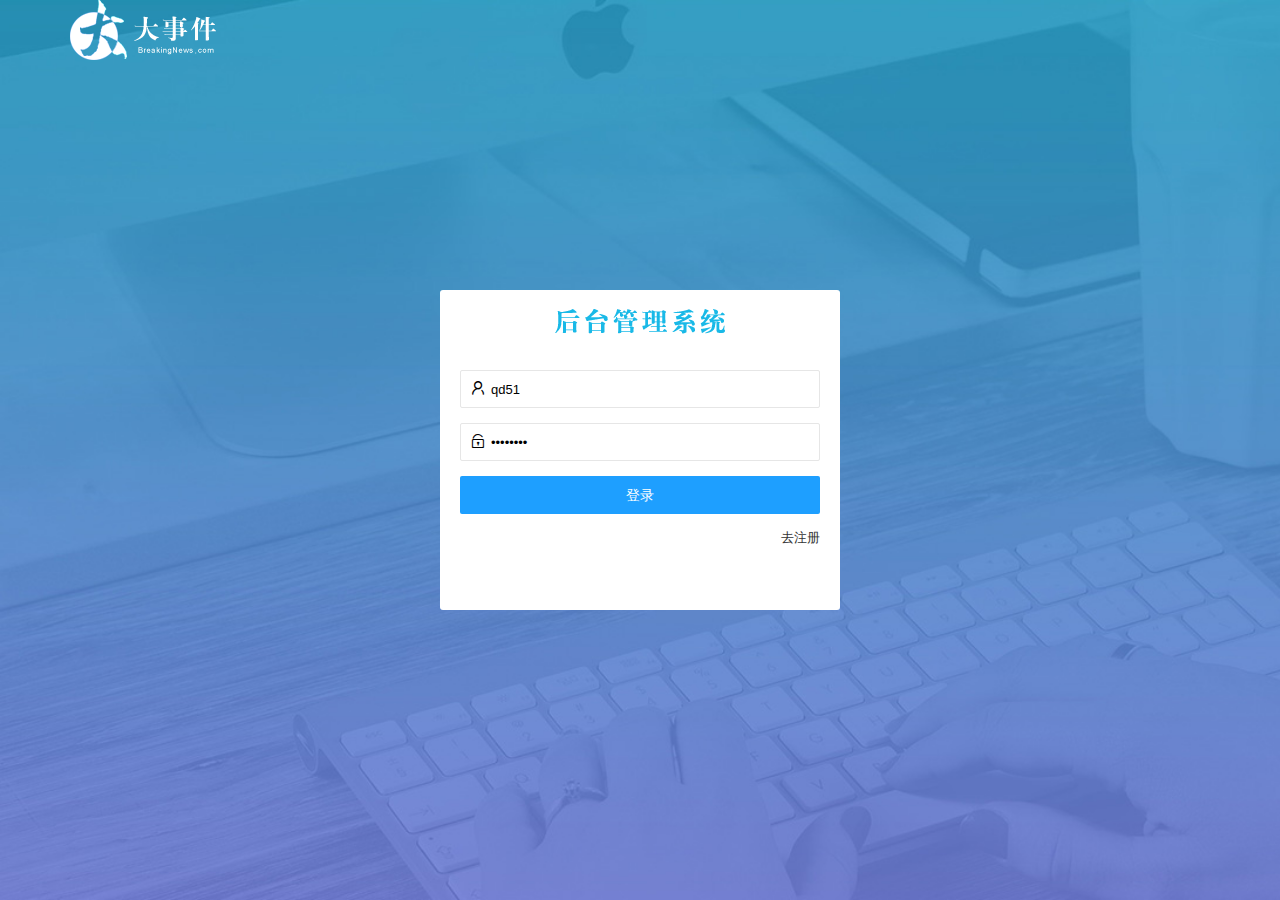
==== commit 1fb61f2b: "第一个项目" ====
--- a/login.html
+++ b/login.html
@@ -4,93 +4,99 @@
 <head>
   <meta charset="UTF-8">
   <meta http-equiv="X-UA-Compatible" content="IE=edge">
-  <meta name="viewport" content="width=
-  , initial-scale=1.0">
-  <title>登陆页面</title>
-  <!-- 引入 layui 的 css -->
-  <link rel="stylesheet" href="./assets/lib/layui/css/layui.css">
-  <!-- 引入自己的 css -->
-  <link rel="stylesheet" href="./assets/css/login.css">
-
+  <meta name="viewport" content="width=device-width, initial-scale=1.0">
+  <title>登录页面</title>
+  <!-- 引入 layui 的css -->
+  <link rel="stylesheet" href="/assets/lib/layui/css/layui.css" />
+  <link rel="stylesheet" href="/assets/css/login.css" />
 </head>
+<!-- 
+    tips: 
+    1、在文件夹中单机右键没有使用vs工具打开的选项的同学，把vs重新安装一下，安装期间勾选复选框
+    2、用vs打开项目的时候，不要打开太多文件夹
+    3、Live Server 小型服务器，打开的时候会默认占用 5500 端口
+        http://127.0.0.1/ ip地址很特殊，表示是自己本地
+        http://localhost 域名的形式，表示是自己本地
+        http://192.168.37.201 本机的ip地址，也表示自己本地（查看本地ip地址的方式：ipconfig /all - [首选]）
+        http://0.0.0.0/ 表示本地回环地址，也表示是自己本地
+    如果想访问你同桌的网页效果的话，你可以把他的ip和端口拿过来就可以了（你们俩的网络得在同一个号段）（保证同处于一个局域网内）
+    4、wrapper 包裹的意思、具有包裹性质的容器
+-->
 
 <body>
-  <!-- logo区域 -->
   <div class="layui-main">
-    <img src="./assets/images/logo.png" alt="" />
+    <img src="/assets/images/logo.png" />
   </div>
-
-  <!-- login区域 -->
-  <div class="loginAndRegBox">
-    <div class="title-box"></div>
-    <!-- 声明登陆的div -->
-    <div class="login-box">
-      <!-- 登陆的表单 -->
+  <div class="login-reg-box">
+    <!-- 登录、注册框的标题区域 -->
+    <h4>
+      <img src="/assets/images/login_title.png" />
+    </h4>
+    <!-- 登录、注册的表单区域 -->
+    <div class="login-wrap">
       <form class="layui-form" id="formLogin">
-        <!-- 用户名 -->
+        <div class="layui-form-item">
+          <i class="layui-icon layui-icon-username"></i>
+          <!-- 需要使用 lay-verify 属性进行添加校验规则   如果有多个校验规则的话需要可以通过 | 隔开 -->
+          <!-- 原生input输入框本身就有 required 属性，就表示此输入框是一个必填项 -->
+          <input type="text" name="username" required lay-verify="required" placeholder="请输入用户名" autocomplete="off"
+            class="layui-input" value="qd51">
+        </div>
+        <div class="layui-form-item">
+          <i class="layui-icon layui-icon-password"></i>
+          <input type="password" name="password" required lay-verify="required|pwd" placeholder="请输入密码"
+            autocomplete="off" class="layui-input" value="qd51qd51">
+        </div>
+        <div class="layui-form-item">
+          <button class="layui-btn layui-btn-normal layui-btn-fluid" lay-submit id="loginBtn">登录</button>
+        </div>
+        <div class="layui-form-item">
+          <a href="javascript:;" id="go2Reg">去注册</a>
+        </div>
+      </form>
+    </div>
+    <div class="reg-wrap">
+      <form class="layui-form" id="formReg">
         <div class="layui-form-item">
           <i class="layui-icon layui-icon-username"></i>
           <input type="text" name="username" required lay-verify="required" placeholder="请输入用户名" autocomplete="off"
-            class="layui-input">
+            class="layui-input" value="qd51">
         </div>
-        <!-- 密码 -->
         <div class="layui-form-item">
           <i class="layui-icon layui-icon-password"></i>
-          <input type="password" name="password" required lay-verify="required|pwd" placeholder="请输入密码"
-            autocomplete="off" class="layui-input">
+          <input id="password" type="password" name="password" required lay-verify="required|pwd" placeholder="请输入密码"
+            autocomplete="off" class="layui-input" value="qd51qd51">
         </div>
-        <!-- 登录按钮 -->
         <div class="layui-form-item">
-          <button class="layui-btn layui-btn layui-btn-fluid layui-btn layui-btn-normal" lay-submit>登录</button>
+          <i class="layui-icon layui-icon-password"></i>
+          <input type="password" name="repassword" required lay-verify="required|pwd|repwd" placeholder="请再次输入密码"
+            autocomplete="off" class="layui-input" value="qd51qd51">
         </div>
-        <div class="layui-form-item links">
-          <a href="javascript:;" id="go2Reg">去注册账号</a>
+        <div class="layui-form-item">
+          <button class="layui-btn layui-btn-normal layui-btn-fluid" lay-submit>注册</button>
+        </div>
+        <div class="layui-form-item">
+          <a href="javascript:;" id="go2Login">去登录</a>
+        </div>
       </form>
     </div>
   </div>
-  <!-- 声明注册的div -->
-  <div class="reg-box">
-    <!-- 注册的表单 -->
-    <form class="layui-form" id="formReg">
-      <!-- 用户名 -->
-      <div class="layui-form-item">
-        <i class="layui-icon layui-icon-username"></i>
-        <input type="text" name="username" required lay-verify="required" placeholder="请输入用户名" autocomplete="off"
-          class="layui-input">
-      </div>
-      <!-- 密码 -->
-      <div class="layui-form-item">
-        <i class="layui-icon layui-icon-password"></i>
-        <input type="password" name="password" required lay-verify="required|pwd" placeholder="请输入密码" autocomplete="off"
-          class="layui-input">
-      </div>
-      <!-- 密码确认框 -->
-      <div class="layui-form-item">
-        <i class="layui-icon layui-icon-password"></i>
-        <input id="password" type="password" name="repassword" required lay-verify="required|pwd|repwd" placeholder="再次确认密码"
-          autocomplete="off" class="layui-input">
-      </div>
-      <!-- 注册按钮 -->
-      <div class="layui-form-item">
-        <button class="layui-btn layui-btn layui-btn-fluid layui-btn layui-btn-normal" lay-submit>注册</button>
-      </div>
-      <div class="layui-form-item links">
-        <a href="javascript:;" id="go2Login">去登录</a>
-    </form>
-  </div>
-  </div>
+
+  <script src="/assets/lib/layui/layui.all.js"></script>
+  <script src="/assets/lib/jquery.js"></script>
+  <script src="/assets/js/baseApi.js"></script>
+  <script src="/assets/js/login.js"></script>
+
+
+  <!-- <script>
+        function format2Json(target) {
+            target.split('&').reduce((prev, curr) => {
+                const kv = curr.split('=')
+                prev[kv[0]] = kv[1]
+                return prev
+            }, {})
+        }
+    </script> -->
 </body>
 
-</html>
-
-<!-- 导入 layui 的 js 文件 -->
-<script src="/大事件/assets/lib/layui/layui.all.js"></script>
-
-<!-- 引入 jQuery 文件 -->
-<script src="./assets/lib/jquery.js"></script>
-
-<!-- 导入 baseAPI 文件 -->
-<script src="./assets/js/baseAPi.js"></script>
-
-<!-- 引入自己的 js 文件 -->
-<script src="./assets/js/login.js"></script>+</html>--- a/assets/css/login.css
+++ b/assets/css/login.css
@@ -1,55 +1,69 @@
-html,body {
+* {
   margin: 0;
   padding: 0;
-  height: 100%;
-  width: 100%;
-  background: url('/大事件/assets/images/login_bg.jpg')
-  no-repeat center;
+  /* height: 100%;
+  width: 100%; */
+}
+
+html,
+body {
+  /* height: 100%; */
+  /* 高度设为100vh，可以占满整个屏幕 */
+  height: 100vh;
+  background-image: url('/assets/images/login_bg.jpg');
+  /* cover contain 区别？ */
+  /* cover 以短边为准 */
+  /* contain 以长边为准 */
   background-size: cover;
 }
 
-.loginAndRegBox {
+.login-reg-box {
   width: 400px;
-  height: 310px;
+  height: 320px;
+  position: absolute;
+  top: 0;
+  right: 0;
+  bottom: 0;
+  left: 0;
+  margin: auto;
   background-color: #fff;
-  position: absolute;
-  left: 50%;
-  top:50%;
-  transform: translate(-50%,-50%);
+  border-radius: 3px;
 }
 
-.title-box {
+.login-reg-box h4 {
   height: 60px;
-  background: url('/大事件/assets/images/login_title.png') no-repeat center;
+  /* display: flex; */
+  /* justify-content: center; */
+  /* align-items: center; */
+  text-align: center;
+  line-height: 60px;
 }
 
-.reg-box {
+.reg-wrap {
   display: none;
 }
 
 .layui-form {
-  padding: 0 30px;
+  padding: 20px;
 }
 
-.links {
- display: flex;
-  justify-content: flex-end;
-}
-
-.links a {
-  font-size: 12px;
+/* 取到最后一个 表单项 */
+/* flex */
+.layui-form:nth-last-child(1) {
+  text-align: right;
+  font-size: 13px;
 }
 
 .layui-form-item {
   position: relative;
 }
 
-.layui-icon {
+.layui-form-item i {
   position: absolute;
   left: 10px;
   top: 10px;
 }
 
-.layui-input {
-  padding-left: 32px;
+.layui-form-item input {
+  padding-left: 30px;
 }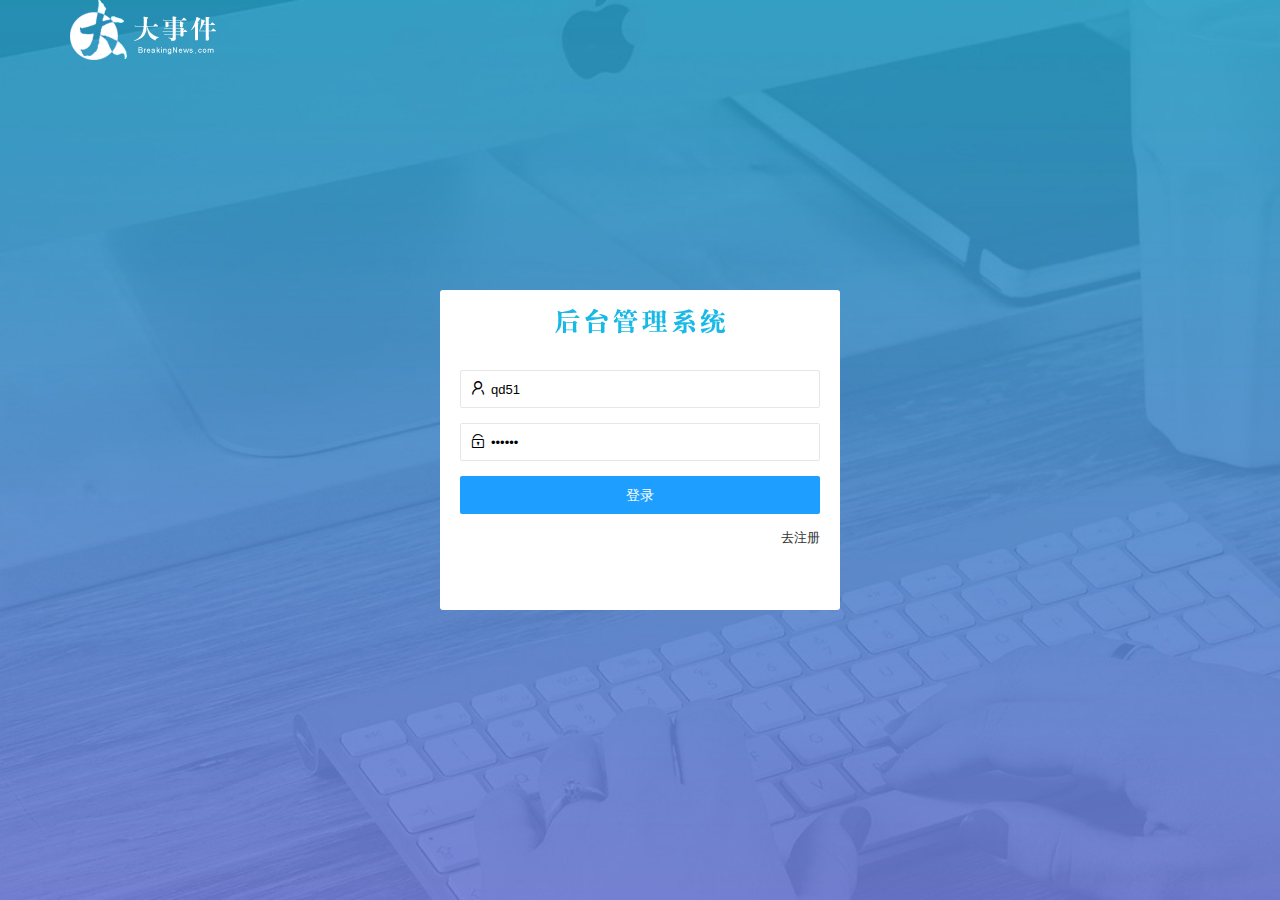
==== commit a8304973: "头像和密码" ====
--- a/login.html
+++ b/login.html
@@ -2,13 +2,13 @@
 <html lang="en">
 
 <head>
-  <meta charset="UTF-8">
-  <meta http-equiv="X-UA-Compatible" content="IE=edge">
-  <meta name="viewport" content="width=device-width, initial-scale=1.0">
-  <title>登录页面</title>
-  <!-- 引入 layui 的css -->
-  <link rel="stylesheet" href="/assets/lib/layui/css/layui.css" />
-  <link rel="stylesheet" href="/assets/css/login.css" />
+    <meta charset="UTF-8">
+    <meta http-equiv="X-UA-Compatible" content="IE=edge">
+    <meta name="viewport" content="width=device-width, initial-scale=1.0">
+    <title>登录页面</title>
+    <!-- 引入 layui 的css -->
+    <link rel="stylesheet" href="/assets/lib/layui/css/layui.css" />
+    <link rel="stylesheet" href="/assets/css/login.css" />
 </head>
 <!-- 
     tips: 
@@ -24,79 +24,68 @@
 -->
 
 <body>
-  <div class="layui-main">
-    <img src="/assets/images/logo.png" />
-  </div>
-  <div class="login-reg-box">
-    <!-- 登录、注册框的标题区域 -->
-    <h4>
-      <img src="/assets/images/login_title.png" />
-    </h4>
-    <!-- 登录、注册的表单区域 -->
-    <div class="login-wrap">
-      <form class="layui-form" id="formLogin">
-        <div class="layui-form-item">
-          <i class="layui-icon layui-icon-username"></i>
-          <!-- 需要使用 lay-verify 属性进行添加校验规则   如果有多个校验规则的话需要可以通过 | 隔开 -->
-          <!-- 原生input输入框本身就有 required 属性，就表示此输入框是一个必填项 -->
-          <input type="text" name="username" required lay-verify="required" placeholder="请输入用户名" autocomplete="off"
-            class="layui-input" value="qd51">
+    <div class="layui-main">
+        <img src="/assets/images/logo.png" />
+    </div>
+    <div class="login-reg-box">
+        <!-- 登录、注册框的标题区域 -->
+        <h4>
+            <img src="/assets/images/login_title.png" />
+        </h4>
+        <!-- 登录、注册的表单区域 -->
+        <div class="login-wrap">
+            <form class="layui-form" id="formLogin">
+                <div class="layui-form-item">
+                    <i class="layui-icon layui-icon-username"></i>
+                    <!-- 需要使用 lay-verify 属性进行添加校验规则   如果有多个校验规则的话需要可以通过 | 隔开 -->
+                    <!-- 原生input输入框本身就有 required 属性，就表示此输入框是一个必填项 -->
+                    <input type="text" name="username" required lay-verify="required" placeholder="请输入用户名"
+                        autocomplete="off" class="layui-input" value="qd51">
+                </div>
+                <div class="layui-form-item">
+                    <i class="layui-icon layui-icon-password"></i>
+                    <input type="password" name="password" required lay-verify="required|pwd" placeholder="请输入密码"
+                        autocomplete="off" class="layui-input" value="111111">
+                </div>
+                <div class="layui-form-item">
+                    <button class="layui-btn layui-btn-normal layui-btn-fluid" lay-submit id="loginBtn">登录</button>
+                </div>
+                <div class="layui-form-item">
+                    <a href="javascript:;" id="go2Reg">去注册</a>
+                </div>
+            </form>
         </div>
-        <div class="layui-form-item">
-          <i class="layui-icon layui-icon-password"></i>
-          <input type="password" name="password" required lay-verify="required|pwd" placeholder="请输入密码"
-            autocomplete="off" class="layui-input" value="qd51qd51">
+        <div class="reg-wrap">
+            <form class="layui-form" id="formReg">
+                <div class="layui-form-item">
+                    <i class="layui-icon layui-icon-username"></i>
+                    <input type="text" name="username" required lay-verify="required" placeholder="请输入用户名"
+                        autocomplete="off" class="layui-input" value="qd51">
+                </div>
+                <div class="layui-form-item">
+                    <i class="layui-icon layui-icon-password"></i>
+                    <input id="password" type="password" name="password" required lay-verify="required|pwd"
+                        placeholder="请输入密码" autocomplete="off" class="layui-input" value="qd51qd51">
+                </div>
+                <div class="layui-form-item">
+                    <i class="layui-icon layui-icon-password"></i>
+                    <input type="password" name="repassword" required lay-verify="required|pwd|repwd"
+                        placeholder="请再次输入密码" autocomplete="off" class="layui-input" value="qd51qd51">
+                </div>
+                <div class="layui-form-item">
+                    <button class="layui-btn layui-btn-normal layui-btn-fluid" lay-submit>注册</button>
+                </div>
+                <div class="layui-form-item">
+                    <a href="javascript:;" id="go2Login">去登录</a>
+                </div>
+            </form>
         </div>
-        <div class="layui-form-item">
-          <button class="layui-btn layui-btn-normal layui-btn-fluid" lay-submit id="loginBtn">登录</button>
-        </div>
-        <div class="layui-form-item">
-          <a href="javascript:;" id="go2Reg">去注册</a>
-        </div>
-      </form>
     </div>
-    <div class="reg-wrap">
-      <form class="layui-form" id="formReg">
-        <div class="layui-form-item">
-          <i class="layui-icon layui-icon-username"></i>
-          <input type="text" name="username" required lay-verify="required" placeholder="请输入用户名" autocomplete="off"
-            class="layui-input" value="qd51">
-        </div>
-        <div class="layui-form-item">
-          <i class="layui-icon layui-icon-password"></i>
-          <input id="password" type="password" name="password" required lay-verify="required|pwd" placeholder="请输入密码"
-            autocomplete="off" class="layui-input" value="qd51qd51">
-        </div>
-        <div class="layui-form-item">
-          <i class="layui-icon layui-icon-password"></i>
-          <input type="password" name="repassword" required lay-verify="required|pwd|repwd" placeholder="请再次输入密码"
-            autocomplete="off" class="layui-input" value="qd51qd51">
-        </div>
-        <div class="layui-form-item">
-          <button class="layui-btn layui-btn-normal layui-btn-fluid" lay-submit>注册</button>
-        </div>
-        <div class="layui-form-item">
-          <a href="javascript:;" id="go2Login">去登录</a>
-        </div>
-      </form>
-    </div>
-  </div>
 
-  <script src="/assets/lib/layui/layui.all.js"></script>
-  <script src="/assets/lib/jquery.js"></script>
-  <script src="/assets/js/baseApi.js"></script>
-  <script src="/assets/js/login.js"></script>
-
-
-  <!-- <script>
-        function format2Json(target) {
-            target.split('&').reduce((prev, curr) => {
-                const kv = curr.split('=')
-                prev[kv[0]] = kv[1]
-                return prev
-            }, {})
-        }
-    </script> -->
+    <script src="/assets/lib/layui/layui.all.js"></script>
+    <script src="/assets/lib/jquery.js"></script>
+    <script src="/assets/js/baseApi.js"></script>
+    <script src="/assets/js/login.js"></script>
 </body>
 
 </html>